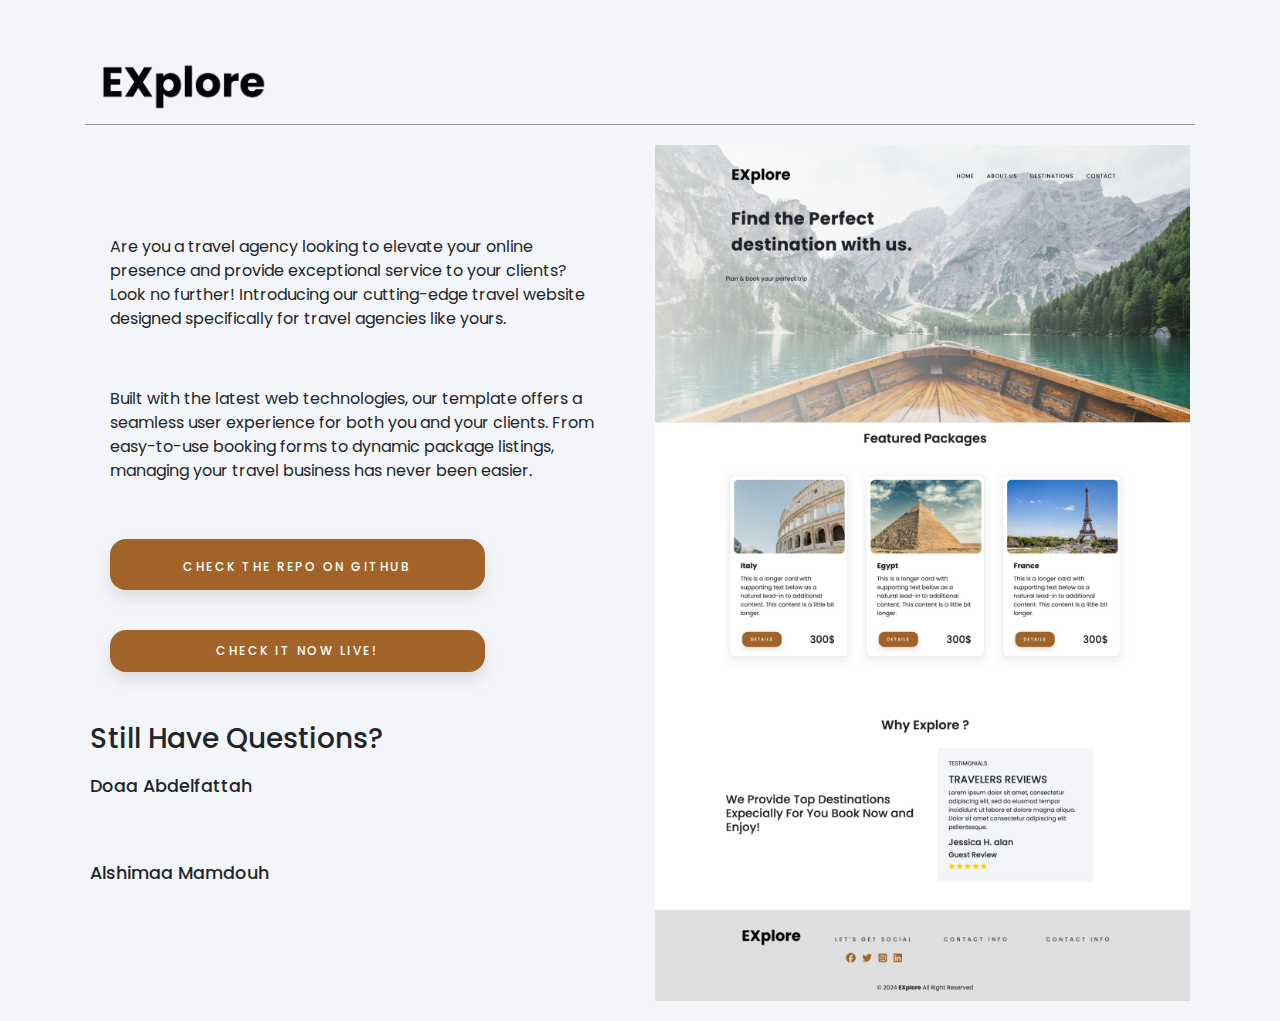
==== landing.html @ 743ad7db "“upload_repo”" ====
<!DOCTYPE html>
<html lang="en">

<head>
    <meta charset="UTF-8" />
    <meta name="viewport" content="width=device-width, initial-scale=1.0" />
    <title>Landing Page</title>
    <!-- Main CSS files -->
    <!-- Bootstrap style -->
    <link rel="stylesheet" href="bootstrap/css/bootstrap.css" />
    <!-- <link rel="stylesheet" href="css/style.css" /> -->
    <link rel="stylesheet" href="css/landing.css" />
    <!-- Render All elements normally -->
    <!-- <link rel="stylesheet" href="css/normalize.css" /> -->
    <!-- Font Awesome icons-->
    <link rel="stylesheet" href="../static/css/all.min.css" />
    <!-- Google Font (Poppins) -->
    <link rel="preconnect" href="https://fonts.googleapis.com" />
    <link rel="preconnect" href="https://fonts.gstatic.com" crossorigin />
    <link
        href="https://fonts.googleapis.com/css2?family=Open+Sans:ital,wght@0,300;0,400;0,500;0,600;0,700;0,800;1,300;1,400;1,500;1,600;1,700;1,800&family=Poppins:ital,wght@0,100;0,200;0,300;0,400;0,500;0,600;0,700;0,800;0,900;1,100;1,200;1,300;1,400;1,500;1,600;1,700;1,800;1,900&display=swap"
        rel="stylesheet" />
</head>

<body>

    <!-- Hero Section -->
    <div class='home'>
        <div class="container">
            <!-- Navigation Bar (Fixed on all pages) -->
            <nav class="navbar navbar-expand-lg">
                <a class="navbar-brand" href="#">
                    <img src="images/logo.png" height="50px" alt="logo" loading="lazy" /></a>
            </nav>
        </div>
        <!-- Hero Section -->
        <div class="container hero">
            <div class="row ">
                <div class="col-6 text">
                    <p>Are you a travel agency looking to elevate your online presence and provide exceptional service
                        to your clients? <br> Look no further! Introducing our cutting-edge travel website designed
                        specifically for travel agencies like yours.</p>

                    <p>
                        Built with the latest web technologies, our template offers a seamless user experience for both
                        you and your clients. From easy-to-use booking forms to dynamic package listings, managing your
                        travel business has never been easier.
                    </p>
                    <div class="buttons">
                        <a href="https://github.com/doaaabdelfattah/explore_project" class="submit-btn-a"> <button
                                class="submit-btn">
                                Check the repo on GitHub
                                <i class="fa-brands fa-github"></i>
                            </button></a>
                        <a href="https://github.com/doaaabdelfattah/explore_project" class="submit-btn-a"> <button
                                class="submit-btn">
                                Check it now Live!
                            </button></a>
                    </div>


                    <div class="question-section">

                        <h3>Still Have Questions?</h3>
                        <div class="owner">
                            <div class="customer-care">
                                <ul class="list-unstyled">
                                    <li class="media">
                                        <div class="media-body">
                                            <h5 class="mt-0 mb-1">Doaa Abdelfattah</h5>
                                            <div class="links">
                                                <a href="https://github.com/doaaabdelfattah"> <i
                                                        class="fa-brands fa-github"></i> </a>
                                                <a href="https://www.linkedin.com/in/doaa-abd-elfattah-41596a11a/"> <i
                                                        class="fa-brands fa-linkedin"></i> </a>
                                            </div>
                                        </div>
                                    </li>
                                    <li class="media">
                                        <div class="media-body">
                                            <h5 class="mt-0 mb-1">Alshimaa Mamdouh</h5>
                                            <div class="links">
                                                <a href="https://github.com/alshimaamamdouh"> <i
                                                        class="fa-brands fa-github"></i> </a>
                                                <a href="https://www.linkedin.com/in/alshimaa-abdelaziz-04963b142/"> <i
                                                        class="fa-brands fa-linkedin"></i> </a>
                                            </div>

                                        </div>
                                    </li>

                                </ul>
                            </div>
                        </div>
                    </div>

                </div>
                <div class="col-6">
                    <img src="images/Screenshot_8-5-2024_103014_127.0.0.1.jpeg">
                </div>
            </div>


            <!-- Option 1: jQuery and Bootstrap Bundle (includes Popper) -->
            <script src="https://code.jquery.com/jquery-3.5.1.slim.min.js"
                integrity="sha384-DfXdz2htPH0lsSSs5nCTpuj/zy4C+OGpamoFVy38MVBnE+IbbVYUew+OrCXaRkfj"
                crossorigin="anonymous"></script>
            <script src="https://cdn.jsdelivr.net/npm/bootstrap@4.5.3/dist/js/bootstrap.bundle.min.js"
                integrity="sha384-ho+j7jyWK8fNQe+A12Hb8AhRq26LrZ/JpcUGGOn+Y7RsweNrtN/tE3MoK7ZeZDyx"
                crossorigin="anonymous"></script>
</body>

</html>
---- css/landing.css ----
/* Variables */
:root {
  --main-color: #a26329;
  --LightGrayColor: #dedede;
  --DarkGrayColor: #999;
  --assetcolor: #2971a2;
  --lightbg: #f4f5f8;
}

/* Start Global Rules */
* {
  -webkit-box-sizing: border-box;
  -moz-box-sizing: border-box;
  box-sizing: border-box;
}
html {
  scroll-behavior: smooth;
}
body {
  font-family: "Poppins", sans-serif;
}
.home {
  width: 100%;
  background-color: #f4f5f8;
}
.container {
  position: relative;
  z-index: 999;
}

.section-title {
  font-size: 45px;
  font-weight: 600;
  text-align: center;
  margin-top: 70px;
}

/* Navigation Bar (Fixed on all pages) */
.navbar {
  padding-top: 3.5rem;
  /* background-color: #a26329; */
  border-bottom: var(--DarkGrayColor) solid 1px;
}
.nav-link {
  color: black;
  font-size: 15px;
  margin-left: 20px;
  text-transform: uppercase;
  letter-spacing: 1.5px;
}

.nav-link:hover {
  color: var(--main-color);
}

/* Content of Page */

.container.hero {
  padding: 20px;
}

.hero img {
  width: 100%;
}
.hero .text {
  margin-top: 70px;
}

.hero .text p {
  padding: 20px;
}

.submit-btn {
  width: 70%;
  margin: 20px;
  padding: 12px 4px;
  font-size: 12px;
  text-transform: uppercase;
  letter-spacing: 2.5px;
  font-weight: 500;
  color: #fff;
  background-color: var(--main-color);
  border: none;
  border-radius: 16px;
  box-shadow: 0px 8px 15px rgba(0, 0, 0, 0.1);
  transition: all 0.3s ease 0s;
  cursor: pointer;
  outline: none;
  /* margin-top: 10px; */
}

.submit-btn:hover {
  background-color: #fff;
  box-shadow: 0px 15px 20px rgba(144, 148, 147, 0.4);
  color: #000;
  transform: translateY(-7px);
}

.submit-btn i {
  font-size: 1.5em;
}

.question-section {
  margin-top: 30px;
}
.question-section .owner {
  margin-top: 20px;
}
.question-section .owner h5 {
  font-size: 1.1em;
}

.question-section .links {
  margin: 10px;
  padding: 5px;
}

.question-section .links i {
  color: var(--main-color);
  font-size: 1.5em;
  margin-left: 10px;
  transition: all 0.3s ease 0s;
}

.question-section .links i:hover {
  transform: translateY(-7px);
}

.submit-btn-a {
  display: block;
  text-decoration: none;
}
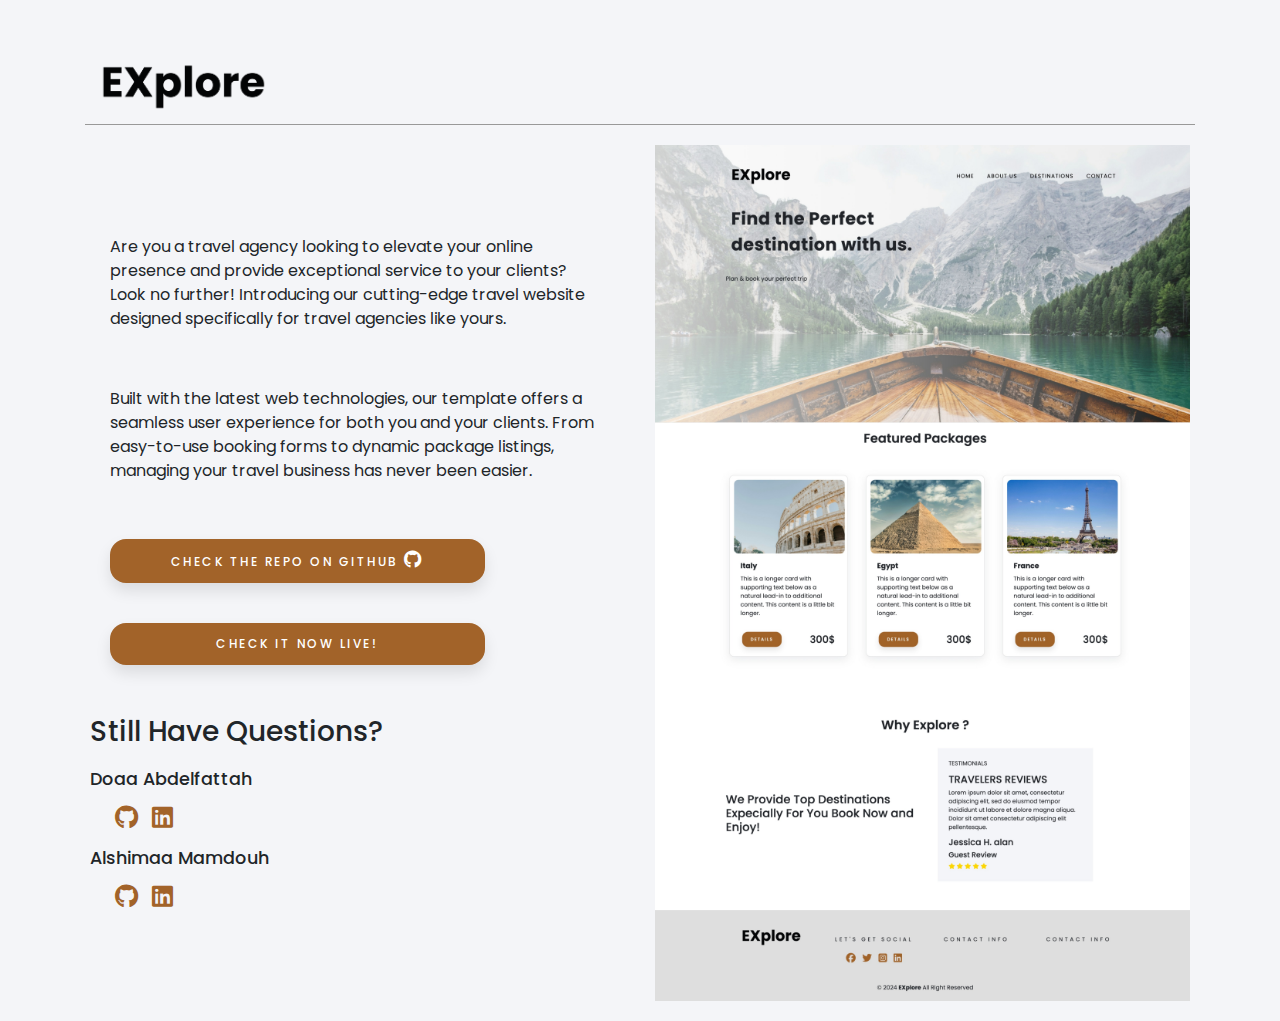
==== commit 5fc52578: "“adjust_icons”" ====
--- a/landing.html
+++ b/landing.html
@@ -13,7 +13,7 @@
     <!-- Render All elements normally -->
     <!-- <link rel="stylesheet" href="css/normalize.css" /> -->
     <!-- Font Awesome icons-->
-    <link rel="stylesheet" href="../static/css/all.min.css" />
+    <link rel="stylesheet" href="css/all.min.css" />
     <!-- Google Font (Poppins) -->
     <link rel="preconnect" href="https://fonts.googleapis.com" />
     <link rel="preconnect" href="https://fonts.gstatic.com" crossorigin />
--- a/css/all.min.css
+++ b/css/all.min.css
@@ -0,0 +1,9 @@
+/*!
+ * Font Awesome Free 6.5.2 by @fontawesome - https://fontawesome.com
+ * License - https://fontawesome.com/license/free (Icons: CC BY 4.0, Fonts: SIL OFL 1.1, Code: MIT License)
+ * Copyright 2024 Fonticons, Inc.
+ */
+.fa{font-family:var(--fa-style-family,"Font Awesome 6 Free");font-weight:var(--fa-style,900)}.fa,.fa-brands,.fa-classic,.fa-regular,.fa-sharp,.fa-solid,.fab,.far,.fas{-moz-osx-font-smoothing:grayscale;-webkit-font-smoothing:antialiased;display:var(--fa-display,inline-block);font-style:normal;font-variant:normal;line-height:1;text-rendering:auto}.fa-classic,.fa-regular,.fa-solid,.far,.fas{font-family:"Font Awesome 6 Free"}.fa-brands,.fab{font-family:"Font Awesome 6 Brands"}.fa-1x{font-size:1em}.fa-2x{font-size:2em}.fa-3x{font-size:3em}.fa-4x{font-size:4em}.fa-5x{font-size:5em}.fa-6x{font-size:6em}.fa-7x{font-size:7em}.fa-8x{font-size:8em}.fa-9x{font-size:9em}.fa-10x{font-size:10em}.fa-2xs{font-size:.625em;line-height:.1em;vertical-align:.225em}.fa-xs{font-size:.75em;line-height:.08333em;vertical-align:.125em}.fa-sm{font-size:.875em;line-height:.07143em;vertical-align:.05357em}.fa-lg{font-size:1.25em;line-height:.05em;vertical-align:-.075em}.fa-xl{font-size:1.5em;line-height:.04167em;vertical-align:-.125em}.fa-2xl{font-size:2em;line-height:.03125em;vertical-align:-.1875em}.fa-fw{text-align:center;width:1.25em}.fa-ul{list-style-type:none;margin-left:var(--fa-li-margin,2.5em);padding-left:0}.fa-ul>li{position:relative}.fa-li{left:calc(var(--fa-li-width, 2em)*-1);position:absolute;text-align:center;width:var(--fa-li-width,2em);line-height:inherit}.fa-border{border-radius:var(--fa-border-radius,.1em);border:var(--fa-border-width,.08em) var(--fa-border-style,solid) var(--fa-border-color,#eee);padding:var(--fa-border-padding,.2em .25em .15em)}.fa-pull-left{float:left;margin-right:var(--fa-pull-margin,.3em)}.fa-pull-right{float:right;margin-left:var(--fa-pull-margin,.3em)}.fa-beat{-webkit-animation-name:fa-beat;animation-name:fa-beat;-webkit-animation-delay:var(--fa-animation-delay,0s);animation-delay:var(--fa-animation-delay,0s);-webkit-animation-direction:var(--fa-animation-direction,normal);animation-direction:var(--fa-animation-direction,normal);-webkit-animation-duration:var(--fa-animation-duration,1s);animation-duration:var(--fa-animation-duration,1s);-webkit-animation-iteration-count:var(--fa-animation-iteration-count,infinite);animation-iteration-count:var(--fa-animation-iteration-count,infinite);-webkit-animation-timing-function:var(--fa-animation-timing,ease-in-out);animation-timing-function:var(--fa-animation-timing,ease-in-out)}.fa-bounce{-webkit-animation-name:fa-bounce;animation-name:fa-bounce;-webkit-animation-delay:var(--fa-animation-delay,0s);animation-delay:var(--fa-animation-delay,0s);-webkit-animation-direction:var(--fa-animation-direction,normal);animation-direction:var(--fa-animation-direction,normal);-webkit-animation-duration:var(--fa-animation-duration,1s);animation-duration:var(--fa-animation-duration,1s);-webkit-animation-iteration-count:var(--fa-animation-iteration-count,infinite);animation-iteration-count:var(--fa-animation-iteration-count,infinite);-webkit-animation-timing-function:var(--fa-animation-timing,cubic-bezier(.28,.84,.42,1));animation-timing-function:var(--fa-animation-timing,cubic-bezier(.28,.84,.42,1))}.fa-fade{-webkit-animation-name:fa-fade;animation-name:fa-fade;-webkit-animation-iteration-count:var(--fa-animation-iteration-count,infinite);animation-iteration-count:var(--fa-animation-iteration-count,infinite);-webkit-animation-timing-function:var(--fa-animation-timing,cubic-bezier(.4,0,.6,1));animation-timing-function:var(--fa-animation-timing,cubic-bezier(.4,0,.6,1))}.fa-beat-fade,.fa-fade{-webkit-animation-delay:var(--fa-animation-delay,0s);animation-delay:var(--fa-animation-delay,0s);-webkit-animation-direction:var(--fa-animation-direction,normal);animation-direction:var(--fa-animation-direction,normal);-webkit-animation-duration:var(--fa-animation-duration,1s);animation-duration:var(--fa-animation-duration,1s)}.fa-beat-fade{-webkit-animation-name:fa-beat-fade;animation-name:fa-beat-fade;-webkit-animation-iteration-count:var(--fa-animation-iteration-count,infinite);animation-iteration-count:var(--fa-animation-iteration-count,infinite);-webkit-animation-timing-function:var(--fa-animation-timing,cubic-bezier(.4,0,.6,1));animation-timing-function:var(--fa-animation-timing,cubic-bezier(.4,0,.6,1))}.fa-flip{-webkit-animation-name:fa-flip;animation-name:fa-flip;-webkit-animation-delay:var(--fa-animation-delay,0s);animation-delay:var(--fa-animation-delay,0s);-webkit-animation-direction:var(--fa-animation-direction,normal);animation-direction:var(--fa-animation-direction,normal);-webkit-animation-duration:var(--fa-animation-duration,1s);animation-duration:var(--fa-animation-duration,1s);-webkit-animation-iteration-count:var(--fa-animation-iteration-count,infinite);animation-iteration-count:var(--fa-animation-iteration-count,infinite);-webkit-animation-timing-function:var(--fa-animation-timing,ease-in-out);animation-timing-function:var(--fa-animation-timing,ease-in-out)}.fa-shake{-webkit-animation-name:fa-shake;animation-name:fa-shake;-webkit-animation-duration:var(--fa-animation-duration,1s);animation-duration:var(--fa-animation-duration,1s);-webkit-animation-iteration-count:var(--fa-animation-iteration-count,infinite);animation-iteration-count:var(--fa-animation-iteration-count,infinite);-webkit-animation-timing-function:var(--fa-animation-timing,linear);animation-timing-function:var(--fa-animation-timing,linear)}.fa-shake,.fa-spin{-webkit-animation-delay:var(--fa-animation-delay,0s);animation-delay:var(--fa-animation-delay,0s);-webkit-animation-direction:var(--fa-animation-direction,normal);animation-direction:var(--fa-animation-direction,normal)}.fa-spin{-webkit-animation-name:fa-spin;animation-name:fa-spin;-webkit-animation-duration:var(--fa-animation-duration,2s);animation-duration:var(--fa-animation-duration,2s);-webkit-animation-iteration-count:var(--fa-animation-iteration-count,infinite);animation-iteration-count:var(--fa-animation-iteration-count,infinite);-webkit-animation-timing-function:var(--fa-animation-timing,linear);animation-timing-function:var(--fa-animation-timing,linear)}.fa-spin-reverse{--fa-animation-direction:reverse}.fa-pulse,.fa-spin-pulse{-webkit-animation-name:fa-spin;animation-name:fa-spin;-webkit-animation-direction:var(--fa-animation-direction,normal);animation-direction:var(--fa-animation-direction,normal);-webkit-animation-duration:var(--fa-animation-duration,1s);animation-duration:var(--fa-animation-duration,1s);-webkit-animation-iteration-count:var(--fa-animation-iteration-count,infinite);animation-iteration-count:var(--fa-animation-iteration-count,infinite);-webkit-animation-timing-function:var(--fa-animation-timing,steps(8));animation-timing-function:var(--fa-animation-timing,steps(8))}@media (prefers-reduced-motion:reduce){.fa-beat,.fa-beat-fade,.fa-bounce,.fa-fade,.fa-flip,.fa-pulse,.fa-shake,.fa-spin,.fa-spin-pulse{-webkit-animation-delay:-1ms;animation-delay:-1ms;-webkit-animation-duration:1ms;animation-duration:1ms;-webkit-animation-iteration-count:1;animation-iteration-count:1;-webkit-transition-delay:0s;transition-delay:0s;-webkit-transition-duration:0s;transition-duration:0s}}@-webkit-keyframes fa-beat{0%,90%{-webkit-transform:scale(1);transform:scale(1)}45%{-webkit-transform:scale(var(--fa-beat-scale,1.25));transform:scale(var(--fa-beat-scale,1.25))}}@keyframes fa-beat{0%,90%{-webkit-transform:scale(1);transform:scale(1)}45%{-webkit-transform:scale(var(--fa-beat-scale,1.25));transform:scale(var(--fa-beat-scale,1.25))}}@-webkit-keyframes fa-bounce{0%{-webkit-transform:scale(1) translateY(0);transform:scale(1) translateY(0)}10%{-webkit-transform:scale(var(--fa-bounce-start-scale-x,1.1),var(--fa-bounce-start-scale-y,.9)) translateY(0);transform:scale(var(--fa-bounce-start-scale-x,1.1),var(--fa-bounce-start-scale-y,.9)) translateY(0)}30%{-webkit-transform:scale(var(--fa-bounce-jump-scale-x,.9),var(--fa-bounce-jump-scale-y,1.1)) translateY(var(--fa-bounce-height,-.5em));transform:scale(var(--fa-bounce-jump-scale-x,.9),var(--fa-bounce-jump-scale-y,1.1)) translateY(var(--fa-bounce-height,-.5em))}50%{-webkit-transform:scale(var(--fa-bounce-land-scale-x,1.05),var(--fa-bounce-land-scale-y,.95)) translateY(0);transform:scale(var(--fa-bounce-land-scale-x,1.05),var(--fa-bounce-land-scale-y,.95)) translateY(0)}57%{-webkit-transform:scale(1) translateY(var(--fa-bounce-rebound,-.125em));transform:scale(1) translateY(var(--fa-bounce-rebound,-.125em))}64%{-webkit-transform:scale(1) translateY(0);transform:scale(1) translateY(0)}to{-webkit-transform:scale(1) translateY(0);transform:scale(1) translateY(0)}}@keyframes fa-bounce{0%{-webkit-transform:scale(1) translateY(0);transform:scale(1) translateY(0)}10%{-webkit-transform:scale(var(--fa-bounce-start-scale-x,1.1),var(--fa-bounce-start-scale-y,.9)) translateY(0);transform:scale(var(--fa-bounce-start-scale-x,1.1),var(--fa-bounce-start-scale-y,.9)) translateY(0)}30%{-webkit-transform:scale(var(--fa-bounce-jump-scale-x,.9),var(--fa-bounce-jump-scale-y,1.1)) translateY(var(--fa-bounce-height,-.5em));transform:scale(var(--fa-bounce-jump-scale-x,.9),var(--fa-bounce-jump-scale-y,1.1)) translateY(var(--fa-bounce-height,-.5em))}50%{-webkit-transform:scale(var(--fa-bounce-land-scale-x,1.05),var(--fa-bounce-land-scale-y,.95)) translateY(0);transform:scale(var(--fa-bounce-land-scale-x,1.05),var(--fa-bounce-land-scale-y,.95)) translateY(0)}57%{-webkit-transform:scale(1) translateY(var(--fa-bounce-rebound,-.125em));transform:scale(1) translateY(var(--fa-bounce-rebound,-.125em))}64%{-webkit-transform:scale(1) translateY(0);transform:scale(1) translateY(0)}to{-webkit-transform:scale(1) translateY(0);transform:scale(1) translateY(0)}}@-webkit-keyframes fa-fade{50%{opacity:var(--fa-fade-opacity,.4)}}@keyframes fa-fade{50%{opacity:var(--fa-fade-opacity,.4)}}@-webkit-keyframes fa-beat-fade{0%,to{opacity:var(--fa-beat-fade-opacity,.4);-webkit-transform:scale(1);transform:scale(1)}50%{opacity:1;-webkit-transform:scale(var(--fa-beat-fade-scale,1.125));transform:scale(var(--fa-beat-fade-scale,1.125))}}@keyframes fa-beat-fade{0%,to{opacity:var(--fa-beat-fade-opacity,.4);-webkit-transform:scale(1);transform:scale(1)}50%{opacity:1;-webkit-transform:scale(var(--fa-beat-fade-scale,1.125));transform:scale(var(--fa-beat-fade-scale,1.125))}}@-webkit-keyframes fa-flip{50%{-webkit-transform:rotate3d(var(--fa-flip-x,0),var(--fa-flip-y,1),var(--fa-flip-z,0),var(--fa-flip-angle,-180deg));transform:rotate3d(var(--fa-flip-x,0),var(--fa-flip-y,1),var(--fa-flip-z,0),var(--fa-flip-angle,-180deg))}}@keyframes fa-flip{50%{-webkit-transform:rotate3d(var(--fa-flip-x,0),var(--fa-flip-y,1),var(--fa-flip-z,0),var(--fa-flip-angle,-180deg));transform:rotate3d(var(--fa-flip-x,0),var(--fa-flip-y,1),var(--fa-flip-z,0),var(--fa-flip-angle,-180deg))}}@-webkit-keyframes fa-shake{0%{-webkit-transform:rotate(-15deg);transform:rotate(-15deg)}4%{-webkit-transform:rotate(15deg);transform:rotate(15deg)}8%,24%{-webkit-transform:rotate(-18deg);transform:rotate(-18deg)}12%,28%{-webkit-transform:rotate(18deg);transform:rotate(18deg)}16%{-webkit-transform:rotate(-22deg);transform:rotate(-22deg)}20%{-webkit-transform:rotate(22deg);transform:rotate(22deg)}32%{-webkit-transform:rotate(-12deg);transform:rotate(-12deg)}36%{-webkit-transform:rotate(12deg);transform:rotate(12deg)}40%,to{-webkit-transform:rotate(0deg);transform:rotate(0deg)}}@keyframes fa-shake{0%{-webkit-transform:rotate(-15deg);transform:rotate(-15deg)}4%{-webkit-transform:rotate(15deg);transform:rotate(15deg)}8%,24%{-webkit-transform:rotate(-18deg);transform:rotate(-18deg)}12%,28%{-webkit-transform:rotate(18deg);transform:rotate(18deg)}16%{-webkit-transform:rotate(-22deg);transform:rotate(-22deg)}20%{-webkit-transform:rotate(22deg);transform:rotate(22deg)}32%{-webkit-transform:rotate(-12deg);transform:rotate(-12deg)}36%{-webkit-transform:rotate(12deg);transform:rotate(12deg)}40%,to{-webkit-transform:rotate(0deg);transform:rotate(0deg)}}@-webkit-keyframes fa-spin{0%{-webkit-transform:rotate(0deg);transform:rotate(0deg)}to{-webkit-transform:rotate(1turn);transform:rotate(1turn)}}@keyframes fa-spin{0%{-webkit-transform:rotate(0deg);transform:rotate(0deg)}to{-webkit-transform:rotate(1turn);transform:rotate(1turn)}}.fa-rotate-90{-webkit-transform:rotate(90deg);transform:rotate(90deg)}.fa-rotate-180{-webkit-transform:rotate(180deg);transform:rotate(180deg)}.fa-rotate-270{-webkit-transform:rotate(270deg);transform:rotate(270deg)}.fa-flip-horizontal{-webkit-transform:scaleX(-1);transform:scaleX(-1)}.fa-flip-vertical{-webkit-transform:scaleY(-1);transform:scaleY(-1)}.fa-flip-both,.fa-flip-horizontal.fa-flip-vertical{-webkit-transform:scale(-1);transform:scale(-1)}.fa-rotate-by{-webkit-transform:rotate(var(--fa-rotate-angle,0));transform:rotate(var(--fa-rotate-angle,0))}.fa-stack{display:inline-block;height:2em;line-height:2em;position:relative;vertical-align:middle;width:2.5em}.fa-stack-1x,.fa-stack-2x{left:0;position:absolute;text-align:center;width:100%;z-index:var(--fa-stack-z-index,auto)}.fa-stack-1x{line-height:inherit}.fa-stack-2x{font-size:2em}.fa-inverse{color:var(--fa-inverse,#fff)}
+
+.fa-0:before{content:"\30"}.fa-1:before{content:"\31"}.fa-2:before{content:"\32"}.fa-3:before{content:"\33"}.fa-4:before{content:"\34"}.fa-5:before{content:"\35"}.fa-6:before{content:"\36"}.fa-7:before{content:"\37"}.fa-8:before{content:"\38"}.fa-9:before{content:"\39"}.fa-fill-drip:before{content:"\f576"}.fa-arrows-to-circle:before{content:"\e4bd"}.fa-chevron-circle-right:before,.fa-circle-chevron-right:before{content:"\f138"}.fa-at:before{content:"\40"}.fa-trash-alt:before,.fa-trash-can:before{content:"\f2ed"}.fa-text-height:before{content:"\f034"}.fa-user-times:before,.fa-user-xmark:before{content:"\f235"}.fa-stethoscope:before{content:"\f0f1"}.fa-comment-alt:before,.fa-message:before{content:"\f27a"}.fa-info:before{content:"\f129"}.fa-compress-alt:before,.fa-down-left-and-up-right-to-center:before{content:"\f422"}.fa-explosion:before{content:"\e4e9"}.fa-file-alt:before,.fa-file-lines:before,.fa-file-text:before{content:"\f15c"}.fa-wave-square:before{content:"\f83e"}.fa-ring:before{content:"\f70b"}.fa-building-un:before{content:"\e4d9"}.fa-dice-three:before{content:"\f527"}.fa-calendar-alt:before,.fa-calendar-days:before{content:"\f073"}.fa-anchor-circle-check:before{content:"\e4aa"}.fa-building-circle-arrow-right:before{content:"\e4d1"}.fa-volleyball-ball:before,.fa-volleyball:before{content:"\f45f"}.fa-arrows-up-to-line:before{content:"\e4c2"}.fa-sort-desc:before,.fa-sort-down:before{content:"\f0dd"}.fa-circle-minus:before,.fa-minus-circle:before{content:"\f056"}.fa-door-open:before{content:"\f52b"}.fa-right-from-bracket:before,.fa-sign-out-alt:before{content:"\f2f5"}.fa-atom:before{content:"\f5d2"}.fa-soap:before{content:"\e06e"}.fa-heart-music-camera-bolt:before,.fa-icons:before{content:"\f86d"}.fa-microphone-alt-slash:before,.fa-microphone-lines-slash:before{content:"\f539"}.fa-bridge-circle-check:before{content:"\e4c9"}.fa-pump-medical:before{content:"\e06a"}.fa-fingerprint:before{content:"\f577"}.fa-hand-point-right:before{content:"\f0a4"}.fa-magnifying-glass-location:before,.fa-search-location:before{content:"\f689"}.fa-forward-step:before,.fa-step-forward:before{content:"\f051"}.fa-face-smile-beam:before,.fa-smile-beam:before{content:"\f5b8"}.fa-flag-checkered:before{content:"\f11e"}.fa-football-ball:before,.fa-football:before{content:"\f44e"}.fa-school-circle-exclamation:before{content:"\e56c"}.fa-crop:before{content:"\f125"}.fa-angle-double-down:before,.fa-angles-down:before{content:"\f103"}.fa-users-rectangle:before{content:"\e594"}.fa-people-roof:before{content:"\e537"}.fa-people-line:before{content:"\e534"}.fa-beer-mug-empty:before,.fa-beer:before{content:"\f0fc"}.fa-diagram-predecessor:before{content:"\e477"}.fa-arrow-up-long:before,.fa-long-arrow-up:before{content:"\f176"}.fa-burn:before,.fa-fire-flame-simple:before{content:"\f46a"}.fa-male:before,.fa-person:before{content:"\f183"}.fa-laptop:before{content:"\f109"}.fa-file-csv:before{content:"\f6dd"}.fa-menorah:before{content:"\f676"}.fa-truck-plane:before{content:"\e58f"}.fa-record-vinyl:before{content:"\f8d9"}.fa-face-grin-stars:before,.fa-grin-stars:before{content:"\f587"}.fa-bong:before{content:"\f55c"}.fa-pastafarianism:before,.fa-spaghetti-monster-flying:before{content:"\f67b"}.fa-arrow-down-up-across-line:before{content:"\e4af"}.fa-spoon:before,.fa-utensil-spoon:before{content:"\f2e5"}.fa-jar-wheat:before{content:"\e517"}.fa-envelopes-bulk:before,.fa-mail-bulk:before{content:"\f674"}.fa-file-circle-exclamation:before{content:"\e4eb"}.fa-circle-h:before,.fa-hospital-symbol:before{content:"\f47e"}.fa-pager:before{content:"\f815"}.fa-address-book:before,.fa-contact-book:before{content:"\f2b9"}.fa-strikethrough:before{content:"\f0cc"}.fa-k:before{content:"\4b"}.fa-landmark-flag:before{content:"\e51c"}.fa-pencil-alt:before,.fa-pencil:before{content:"\f303"}.fa-backward:before{content:"\f04a"}.fa-caret-right:before{content:"\f0da"}.fa-comments:before{content:"\f086"}.fa-file-clipboard:before,.fa-paste:before{content:"\f0ea"}.fa-code-pull-request:before{content:"\e13c"}.fa-clipboard-list:before{content:"\f46d"}.fa-truck-loading:before,.fa-truck-ramp-box:before{content:"\f4de"}.fa-user-check:before{content:"\f4fc"}.fa-vial-virus:before{content:"\e597"}.fa-sheet-plastic:before{content:"\e571"}.fa-blog:before{content:"\f781"}.fa-user-ninja:before{content:"\f504"}.fa-person-arrow-up-from-line:before{content:"\e539"}.fa-scroll-torah:before,.fa-torah:before{content:"\f6a0"}.fa-broom-ball:before,.fa-quidditch-broom-ball:before,.fa-quidditch:before{content:"\f458"}.fa-toggle-off:before{content:"\f204"}.fa-archive:before,.fa-box-archive:before{content:"\f187"}.fa-person-drowning:before{content:"\e545"}.fa-arrow-down-9-1:before,.fa-sort-numeric-desc:before,.fa-sort-numeric-down-alt:before{content:"\f886"}.fa-face-grin-tongue-squint:before,.fa-grin-tongue-squint:before{content:"\f58a"}.fa-spray-can:before{content:"\f5bd"}.fa-truck-monster:before{content:"\f63b"}.fa-w:before{content:"\57"}.fa-earth-africa:before,.fa-globe-africa:before{content:"\f57c"}.fa-rainbow:before{content:"\f75b"}.fa-circle-notch:before{content:"\f1ce"}.fa-tablet-alt:before,.fa-tablet-screen-button:before{content:"\f3fa"}.fa-paw:before{content:"\f1b0"}.fa-cloud:before{content:"\f0c2"}.fa-trowel-bricks:before{content:"\e58a"}.fa-face-flushed:before,.fa-flushed:before{content:"\f579"}.fa-hospital-user:before{content:"\f80d"}.fa-tent-arrow-left-right:before{content:"\e57f"}.fa-gavel:before,.fa-legal:before{content:"\f0e3"}.fa-binoculars:before{content:"\f1e5"}.fa-microphone-slash:before{content:"\f131"}.fa-box-tissue:before{content:"\e05b"}.fa-motorcycle:before{content:"\f21c"}.fa-bell-concierge:before,.fa-concierge-bell:before{content:"\f562"}.fa-pen-ruler:before,.fa-pencil-ruler:before{content:"\f5ae"}.fa-people-arrows-left-right:before,.fa-people-arrows:before{content:"\e068"}.fa-mars-and-venus-burst:before{content:"\e523"}.fa-caret-square-right:before,.fa-square-caret-right:before{content:"\f152"}.fa-cut:before,.fa-scissors:before{content:"\f0c4"}.fa-sun-plant-wilt:before{content:"\e57a"}.fa-toilets-portable:before{content:"\e584"}.fa-hockey-puck:before{content:"\f453"}.fa-table:before{content:"\f0ce"}.fa-magnifying-glass-arrow-right:before{content:"\e521"}.fa-digital-tachograph:before,.fa-tachograph-digital:before{content:"\f566"}.fa-users-slash:before{content:"\e073"}.fa-clover:before{content:"\e139"}.fa-mail-reply:before,.fa-reply:before{content:"\f3e5"}.fa-star-and-crescent:before{content:"\f699"}.fa-house-fire:before{content:"\e50c"}.fa-minus-square:before,.fa-square-minus:before{content:"\f146"}.fa-helicopter:before{content:"\f533"}.fa-compass:before{content:"\f14e"}.fa-caret-square-down:before,.fa-square-caret-down:before{content:"\f150"}.fa-file-circle-question:before{content:"\e4ef"}.fa-laptop-code:before{content:"\f5fc"}.fa-swatchbook:before{content:"\f5c3"}.fa-prescription-bottle:before{content:"\f485"}.fa-bars:before,.fa-navicon:before{content:"\f0c9"}.fa-people-group:before{content:"\e533"}.fa-hourglass-3:before,.fa-hourglass-end:before{content:"\f253"}.fa-heart-broken:before,.fa-heart-crack:before{content:"\f7a9"}.fa-external-link-square-alt:before,.fa-square-up-right:before{content:"\f360"}.fa-face-kiss-beam:before,.fa-kiss-beam:before{content:"\f597"}.fa-film:before{content:"\f008"}.fa-ruler-horizontal:before{content:"\f547"}.fa-people-robbery:before{content:"\e536"}.fa-lightbulb:before{content:"\f0eb"}.fa-caret-left:before{content:"\f0d9"}.fa-circle-exclamation:before,.fa-exclamation-circle:before{content:"\f06a"}.fa-school-circle-xmark:before{content:"\e56d"}.fa-arrow-right-from-bracket:before,.fa-sign-out:before{content:"\f08b"}.fa-chevron-circle-down:before,.fa-circle-chevron-down:before{content:"\f13a"}.fa-unlock-alt:before,.fa-unlock-keyhole:before{content:"\f13e"}.fa-cloud-showers-heavy:before{content:"\f740"}.fa-headphones-alt:before,.fa-headphones-simple:before{content:"\f58f"}.fa-sitemap:before{content:"\f0e8"}.fa-circle-dollar-to-slot:before,.fa-donate:before{content:"\f4b9"}.fa-memory:before{content:"\f538"}.fa-road-spikes:before{content:"\e568"}.fa-fire-burner:before{content:"\e4f1"}.fa-flag:before{content:"\f024"}.fa-hanukiah:before{content:"\f6e6"}.fa-feather:before{content:"\f52d"}.fa-volume-down:before,.fa-volume-low:before{content:"\f027"}.fa-comment-slash:before{content:"\f4b3"}.fa-cloud-sun-rain:before{content:"\f743"}.fa-compress:before{content:"\f066"}.fa-wheat-alt:before,.fa-wheat-awn:before{content:"\e2cd"}.fa-ankh:before{content:"\f644"}.fa-hands-holding-child:before{content:"\e4fa"}.fa-asterisk:before{content:"\2a"}.fa-check-square:before,.fa-square-check:before{content:"\f14a"}.fa-peseta-sign:before{content:"\e221"}.fa-header:before,.fa-heading:before{content:"\f1dc"}.fa-ghost:before{content:"\f6e2"}.fa-list-squares:before,.fa-list:before{content:"\f03a"}.fa-phone-square-alt:before,.fa-square-phone-flip:before{content:"\f87b"}.fa-cart-plus:before{content:"\f217"}.fa-gamepad:before{content:"\f11b"}.fa-circle-dot:before,.fa-dot-circle:before{content:"\f192"}.fa-dizzy:before,.fa-face-dizzy:before{content:"\f567"}.fa-egg:before{content:"\f7fb"}.fa-house-medical-circle-xmark:before{content:"\e513"}.fa-campground:before{content:"\f6bb"}.fa-folder-plus:before{content:"\f65e"}.fa-futbol-ball:before,.fa-futbol:before,.fa-soccer-ball:before{content:"\f1e3"}.fa-paint-brush:before,.fa-paintbrush:before{content:"\f1fc"}.fa-lock:before{content:"\f023"}.fa-gas-pump:before{content:"\f52f"}.fa-hot-tub-person:before,.fa-hot-tub:before{content:"\f593"}.fa-map-location:before,.fa-map-marked:before{content:"\f59f"}.fa-house-flood-water:before{content:"\e50e"}.fa-tree:before{content:"\f1bb"}.fa-bridge-lock:before{content:"\e4cc"}.fa-sack-dollar:before{content:"\f81d"}.fa-edit:before,.fa-pen-to-square:before{content:"\f044"}.fa-car-side:before{content:"\f5e4"}.fa-share-alt:before,.fa-share-nodes:before{content:"\f1e0"}.fa-heart-circle-minus:before{content:"\e4ff"}.fa-hourglass-2:before,.fa-hourglass-half:before{content:"\f252"}.fa-microscope:before{content:"\f610"}.fa-sink:before{content:"\e06d"}.fa-bag-shopping:before,.fa-shopping-bag:before{content:"\f290"}.fa-arrow-down-z-a:before,.fa-sort-alpha-desc:before,.fa-sort-alpha-down-alt:before{content:"\f881"}.fa-mitten:before{content:"\f7b5"}.fa-person-rays:before{content:"\e54d"}.fa-users:before{content:"\f0c0"}.fa-eye-slash:before{content:"\f070"}.fa-flask-vial:before{content:"\e4f3"}.fa-hand-paper:before,.fa-hand:before{content:"\f256"}.fa-om:before{content:"\f679"}.fa-worm:before{content:"\e599"}.fa-house-circle-xmark:before{content:"\e50b"}.fa-plug:before{content:"\f1e6"}.fa-chevron-up:before{content:"\f077"}.fa-hand-spock:before{content:"\f259"}.fa-stopwatch:before{content:"\f2f2"}.fa-face-kiss:before,.fa-kiss:before{content:"\f596"}.fa-bridge-circle-xmark:before{content:"\e4cb"}.fa-face-grin-tongue:before,.fa-grin-tongue:before{content:"\f589"}.fa-chess-bishop:before{content:"\f43a"}.fa-face-grin-wink:before,.fa-grin-wink:before{content:"\f58c"}.fa-deaf:before,.fa-deafness:before,.fa-ear-deaf:before,.fa-hard-of-hearing:before{content:"\f2a4"}.fa-road-circle-check:before{content:"\e564"}.fa-dice-five:before{content:"\f523"}.fa-rss-square:before,.fa-square-rss:before{content:"\f143"}.fa-land-mine-on:before{content:"\e51b"}.fa-i-cursor:before{content:"\f246"}.fa-stamp:before{content:"\f5bf"}.fa-stairs:before{content:"\e289"}.fa-i:before{content:"\49"}.fa-hryvnia-sign:before,.fa-hryvnia:before{content:"\f6f2"}.fa-pills:before{content:"\f484"}.fa-face-grin-wide:before,.fa-grin-alt:before{content:"\f581"}.fa-tooth:before{content:"\f5c9"}.fa-v:before{content:"\56"}.fa-bangladeshi-taka-sign:before{content:"\e2e6"}.fa-bicycle:before{content:"\f206"}.fa-rod-asclepius:before,.fa-rod-snake:before,.fa-staff-aesculapius:before,.fa-staff-snake:before{content:"\e579"}.fa-head-side-cough-slash:before{content:"\e062"}.fa-ambulance:before,.fa-truck-medical:before{content:"\f0f9"}.fa-wheat-awn-circle-exclamation:before{content:"\e598"}.fa-snowman:before{content:"\f7d0"}.fa-mortar-pestle:before{content:"\f5a7"}.fa-road-barrier:before{content:"\e562"}.fa-school:before{content:"\f549"}.fa-igloo:before{content:"\f7ae"}.fa-joint:before{content:"\f595"}.fa-angle-right:before{content:"\f105"}.fa-horse:before{content:"\f6f0"}.fa-q:before{content:"\51"}.fa-g:before{content:"\47"}.fa-notes-medical:before{content:"\f481"}.fa-temperature-2:before,.fa-temperature-half:before,.fa-thermometer-2:before,.fa-thermometer-half:before{content:"\f2c9"}.fa-dong-sign:before{content:"\e169"}.fa-capsules:before{content:"\f46b"}.fa-poo-bolt:before,.fa-poo-storm:before{content:"\f75a"}.fa-face-frown-open:before,.fa-frown-open:before{content:"\f57a"}.fa-hand-point-up:before{content:"\f0a6"}.fa-money-bill:before{content:"\f0d6"}.fa-bookmark:before{content:"\f02e"}.fa-align-justify:before{content:"\f039"}.fa-umbrella-beach:before{content:"\f5ca"}.fa-helmet-un:before{content:"\e503"}.fa-bullseye:before{content:"\f140"}.fa-bacon:before{content:"\f7e5"}.fa-hand-point-down:before{content:"\f0a7"}.fa-arrow-up-from-bracket:before{content:"\e09a"}.fa-folder-blank:before,.fa-folder:before{content:"\f07b"}.fa-file-medical-alt:before,.fa-file-waveform:before{content:"\f478"}.fa-radiation:before{content:"\f7b9"}.fa-chart-simple:before{content:"\e473"}.fa-mars-stroke:before{content:"\f229"}.fa-vial:before{content:"\f492"}.fa-dashboard:before,.fa-gauge-med:before,.fa-gauge:before,.fa-tachometer-alt-average:before{content:"\f624"}.fa-magic-wand-sparkles:before,.fa-wand-magic-sparkles:before{content:"\e2ca"}.fa-e:before{content:"\45"}.fa-pen-alt:before,.fa-pen-clip:before{content:"\f305"}.fa-bridge-circle-exclamation:before{content:"\e4ca"}.fa-user:before{content:"\f007"}.fa-school-circle-check:before{content:"\e56b"}.fa-dumpster:before{content:"\f793"}.fa-shuttle-van:before,.fa-van-shuttle:before{content:"\f5b6"}.fa-building-user:before{content:"\e4da"}.fa-caret-square-left:before,.fa-square-caret-left:before{content:"\f191"}.fa-highlighter:before{content:"\f591"}.fa-key:before{content:"\f084"}.fa-bullhorn:before{content:"\f0a1"}.fa-globe:before{content:"\f0ac"}.fa-synagogue:before{content:"\f69b"}.fa-person-half-dress:before{content:"\e548"}.fa-road-bridge:before{content:"\e563"}.fa-location-arrow:before{content:"\f124"}.fa-c:before{content:"\43"}.fa-tablet-button:before{content:"\f10a"}.fa-building-lock:before{content:"\e4d6"}.fa-pizza-slice:before{content:"\f818"}.fa-money-bill-wave:before{content:"\f53a"}.fa-area-chart:before,.fa-chart-area:before{content:"\f1fe"}.fa-house-flag:before{content:"\e50d"}.fa-person-circle-minus:before{content:"\e540"}.fa-ban:before,.fa-cancel:before{content:"\f05e"}.fa-camera-rotate:before{content:"\e0d8"}.fa-air-freshener:before,.fa-spray-can-sparkles:before{content:"\f5d0"}.fa-star:before{content:"\f005"}.fa-repeat:before{content:"\f363"}.fa-cross:before{content:"\f654"}.fa-box:before{content:"\f466"}.fa-venus-mars:before{content:"\f228"}.fa-arrow-pointer:before,.fa-mouse-pointer:before{content:"\f245"}.fa-expand-arrows-alt:before,.fa-maximize:before{content:"\f31e"}.fa-charging-station:before{content:"\f5e7"}.fa-shapes:before,.fa-triangle-circle-square:before{content:"\f61f"}.fa-random:before,.fa-shuffle:before{content:"\f074"}.fa-person-running:before,.fa-running:before{content:"\f70c"}.fa-mobile-retro:before{content:"\e527"}.fa-grip-lines-vertical:before{content:"\f7a5"}.fa-spider:before{content:"\f717"}.fa-hands-bound:before{content:"\e4f9"}.fa-file-invoice-dollar:before{content:"\f571"}.fa-plane-circle-exclamation:before{content:"\e556"}.fa-x-ray:before{content:"\f497"}.fa-spell-check:before{content:"\f891"}.fa-slash:before{content:"\f715"}.fa-computer-mouse:before,.fa-mouse:before{content:"\f8cc"}.fa-arrow-right-to-bracket:before,.fa-sign-in:before{content:"\f090"}.fa-shop-slash:before,.fa-store-alt-slash:before{content:"\e070"}.fa-server:before{content:"\f233"}.fa-virus-covid-slash:before{content:"\e4a9"}.fa-shop-lock:before{content:"\e4a5"}.fa-hourglass-1:before,.fa-hourglass-start:before{content:"\f251"}.fa-blender-phone:before{content:"\f6b6"}.fa-building-wheat:before{content:"\e4db"}.fa-person-breastfeeding:before{content:"\e53a"}.fa-right-to-bracket:before,.fa-sign-in-alt:before{content:"\f2f6"}.fa-venus:before{content:"\f221"}.fa-passport:before{content:"\f5ab"}.fa-heart-pulse:before,.fa-heartbeat:before{content:"\f21e"}.fa-people-carry-box:before,.fa-people-carry:before{content:"\f4ce"}.fa-temperature-high:before{content:"\f769"}.fa-microchip:before{content:"\f2db"}.fa-crown:before{content:"\f521"}.fa-weight-hanging:before{content:"\f5cd"}.fa-xmarks-lines:before{content:"\e59a"}.fa-file-prescription:before{content:"\f572"}.fa-weight-scale:before,.fa-weight:before{content:"\f496"}.fa-user-friends:before,.fa-user-group:before{content:"\f500"}.fa-arrow-up-a-z:before,.fa-sort-alpha-up:before{content:"\f15e"}.fa-chess-knight:before{content:"\f441"}.fa-face-laugh-squint:before,.fa-laugh-squint:before{content:"\f59b"}.fa-wheelchair:before{content:"\f193"}.fa-arrow-circle-up:before,.fa-circle-arrow-up:before{content:"\f0aa"}.fa-toggle-on:before{content:"\f205"}.fa-person-walking:before,.fa-walking:before{content:"\f554"}.fa-l:before{content:"\4c"}.fa-fire:before{content:"\f06d"}.fa-bed-pulse:before,.fa-procedures:before{content:"\f487"}.fa-shuttle-space:before,.fa-space-shuttle:before{content:"\f197"}.fa-face-laugh:before,.fa-laugh:before{content:"\f599"}.fa-folder-open:before{content:"\f07c"}.fa-heart-circle-plus:before{content:"\e500"}.fa-code-fork:before{content:"\e13b"}.fa-city:before{content:"\f64f"}.fa-microphone-alt:before,.fa-microphone-lines:before{content:"\f3c9"}.fa-pepper-hot:before{content:"\f816"}.fa-unlock:before{content:"\f09c"}.fa-colon-sign:before{content:"\e140"}.fa-headset:before{content:"\f590"}.fa-store-slash:before{content:"\e071"}.fa-road-circle-xmark:before{content:"\e566"}.fa-user-minus:before{content:"\f503"}.fa-mars-stroke-up:before,.fa-mars-stroke-v:before{content:"\f22a"}.fa-champagne-glasses:before,.fa-glass-cheers:before{content:"\f79f"}.fa-clipboard:before{content:"\f328"}.fa-house-circle-exclamation:before{content:"\e50a"}.fa-file-arrow-up:before,.fa-file-upload:before{content:"\f574"}.fa-wifi-3:before,.fa-wifi-strong:before,.fa-wifi:before{content:"\f1eb"}.fa-bath:before,.fa-bathtub:before{content:"\f2cd"}.fa-underline:before{content:"\f0cd"}.fa-user-edit:before,.fa-user-pen:before{content:"\f4ff"}.fa-signature:before{content:"\f5b7"}.fa-stroopwafel:before{content:"\f551"}.fa-bold:before{content:"\f032"}.fa-anchor-lock:before{content:"\e4ad"}.fa-building-ngo:before{content:"\e4d7"}.fa-manat-sign:before{content:"\e1d5"}.fa-not-equal:before{content:"\f53e"}.fa-border-style:before,.fa-border-top-left:before{content:"\f853"}.fa-map-location-dot:before,.fa-map-marked-alt:before{content:"\f5a0"}.fa-jedi:before{content:"\f669"}.fa-poll:before,.fa-square-poll-vertical:before{content:"\f681"}.fa-mug-hot:before{content:"\f7b6"}.fa-battery-car:before,.fa-car-battery:before{content:"\f5df"}.fa-gift:before{content:"\f06b"}.fa-dice-two:before{content:"\f528"}.fa-chess-queen:before{content:"\f445"}.fa-glasses:before{content:"\f530"}.fa-chess-board:before{content:"\f43c"}.fa-building-circle-check:before{content:"\e4d2"}.fa-person-chalkboard:before{content:"\e53d"}.fa-mars-stroke-h:before,.fa-mars-stroke-right:before{content:"\f22b"}.fa-hand-back-fist:before,.fa-hand-rock:before{content:"\f255"}.fa-caret-square-up:before,.fa-square-caret-up:before{content:"\f151"}.fa-cloud-showers-water:before{content:"\e4e4"}.fa-bar-chart:before,.fa-chart-bar:before{content:"\f080"}.fa-hands-bubbles:before,.fa-hands-wash:before{content:"\e05e"}.fa-less-than-equal:before{content:"\f537"}.fa-train:before{content:"\f238"}.fa-eye-low-vision:before,.fa-low-vision:before{content:"\f2a8"}.fa-crow:before{content:"\f520"}.fa-sailboat:before{content:"\e445"}.fa-window-restore:before{content:"\f2d2"}.fa-plus-square:before,.fa-square-plus:before{content:"\f0fe"}.fa-torii-gate:before{content:"\f6a1"}.fa-frog:before{content:"\f52e"}.fa-bucket:before{content:"\e4cf"}.fa-image:before{content:"\f03e"}.fa-microphone:before{content:"\f130"}.fa-cow:before{content:"\f6c8"}.fa-caret-up:before{content:"\f0d8"}.fa-screwdriver:before{content:"\f54a"}.fa-folder-closed:before{content:"\e185"}.fa-house-tsunami:before{content:"\e515"}.fa-square-nfi:before{content:"\e576"}.fa-arrow-up-from-ground-water:before{content:"\e4b5"}.fa-glass-martini-alt:before,.fa-martini-glass:before{content:"\f57b"}.fa-rotate-back:before,.fa-rotate-backward:before,.fa-rotate-left:before,.fa-undo-alt:before{content:"\f2ea"}.fa-columns:before,.fa-table-columns:before{content:"\f0db"}.fa-lemon:before{content:"\f094"}.fa-head-side-mask:before{content:"\e063"}.fa-handshake:before{content:"\f2b5"}.fa-gem:before{content:"\f3a5"}.fa-dolly-box:before,.fa-dolly:before{content:"\f472"}.fa-smoking:before{content:"\f48d"}.fa-compress-arrows-alt:before,.fa-minimize:before{content:"\f78c"}.fa-monument:before{content:"\f5a6"}.fa-snowplow:before{content:"\f7d2"}.fa-angle-double-right:before,.fa-angles-right:before{content:"\f101"}.fa-cannabis:before{content:"\f55f"}.fa-circle-play:before,.fa-play-circle:before{content:"\f144"}.fa-tablets:before{content:"\f490"}.fa-ethernet:before{content:"\f796"}.fa-eur:before,.fa-euro-sign:before,.fa-euro:before{content:"\f153"}.fa-chair:before{content:"\f6c0"}.fa-check-circle:before,.fa-circle-check:before{content:"\f058"}.fa-circle-stop:before,.fa-stop-circle:before{content:"\f28d"}.fa-compass-drafting:before,.fa-drafting-compass:before{content:"\f568"}.fa-plate-wheat:before{content:"\e55a"}.fa-icicles:before{content:"\f7ad"}.fa-person-shelter:before{content:"\e54f"}.fa-neuter:before{content:"\f22c"}.fa-id-badge:before{content:"\f2c1"}.fa-marker:before{content:"\f5a1"}.fa-face-laugh-beam:before,.fa-laugh-beam:before{content:"\f59a"}.fa-helicopter-symbol:before{content:"\e502"}.fa-universal-access:before{content:"\f29a"}.fa-chevron-circle-up:before,.fa-circle-chevron-up:before{content:"\f139"}.fa-lari-sign:before{content:"\e1c8"}.fa-volcano:before{content:"\f770"}.fa-person-walking-dashed-line-arrow-right:before{content:"\e553"}.fa-gbp:before,.fa-pound-sign:before,.fa-sterling-sign:before{content:"\f154"}.fa-viruses:before{content:"\e076"}.fa-square-person-confined:before{content:"\e577"}.fa-user-tie:before{content:"\f508"}.fa-arrow-down-long:before,.fa-long-arrow-down:before{content:"\f175"}.fa-tent-arrow-down-to-line:before{content:"\e57e"}.fa-certificate:before{content:"\f0a3"}.fa-mail-reply-all:before,.fa-reply-all:before{content:"\f122"}.fa-suitcase:before{content:"\f0f2"}.fa-person-skating:before,.fa-skating:before{content:"\f7c5"}.fa-filter-circle-dollar:before,.fa-funnel-dollar:before{content:"\f662"}.fa-camera-retro:before{content:"\f083"}.fa-arrow-circle-down:before,.fa-circle-arrow-down:before{content:"\f0ab"}.fa-arrow-right-to-file:before,.fa-file-import:before{content:"\f56f"}.fa-external-link-square:before,.fa-square-arrow-up-right:before{content:"\f14c"}.fa-box-open:before{content:"\f49e"}.fa-scroll:before{content:"\f70e"}.fa-spa:before{content:"\f5bb"}.fa-location-pin-lock:before{content:"\e51f"}.fa-pause:before{content:"\f04c"}.fa-hill-avalanche:before{content:"\e507"}.fa-temperature-0:before,.fa-temperature-empty:before,.fa-thermometer-0:before,.fa-thermometer-empty:before{content:"\f2cb"}.fa-bomb:before{content:"\f1e2"}.fa-registered:before{content:"\f25d"}.fa-address-card:before,.fa-contact-card:before,.fa-vcard:before{content:"\f2bb"}.fa-balance-scale-right:before,.fa-scale-unbalanced-flip:before{content:"\f516"}.fa-subscript:before{content:"\f12c"}.fa-diamond-turn-right:before,.fa-directions:before{content:"\f5eb"}.fa-burst:before{content:"\e4dc"}.fa-house-laptop:before,.fa-laptop-house:before{content:"\e066"}.fa-face-tired:before,.fa-tired:before{content:"\f5c8"}.fa-money-bills:before{content:"\e1f3"}.fa-smog:before{content:"\f75f"}.fa-crutch:before{content:"\f7f7"}.fa-cloud-arrow-up:before,.fa-cloud-upload-alt:before,.fa-cloud-upload:before{content:"\f0ee"}.fa-palette:before{content:"\f53f"}.fa-arrows-turn-right:before{content:"\e4c0"}.fa-vest:before{content:"\e085"}.fa-ferry:before{content:"\e4ea"}.fa-arrows-down-to-people:before{content:"\e4b9"}.fa-seedling:before,.fa-sprout:before{content:"\f4d8"}.fa-arrows-alt-h:before,.fa-left-right:before{content:"\f337"}.fa-boxes-packing:before{content:"\e4c7"}.fa-arrow-circle-left:before,.fa-circle-arrow-left:before{content:"\f0a8"}.fa-group-arrows-rotate:before{content:"\e4f6"}.fa-bowl-food:before{content:"\e4c6"}.fa-candy-cane:before{content:"\f786"}.fa-arrow-down-wide-short:before,.fa-sort-amount-asc:before,.fa-sort-amount-down:before{content:"\f160"}.fa-cloud-bolt:before,.fa-thunderstorm:before{content:"\f76c"}.fa-remove-format:before,.fa-text-slash:before{content:"\f87d"}.fa-face-smile-wink:before,.fa-smile-wink:before{content:"\f4da"}.fa-file-word:before{content:"\f1c2"}.fa-file-powerpoint:before{content:"\f1c4"}.fa-arrows-h:before,.fa-arrows-left-right:before{content:"\f07e"}.fa-house-lock:before{content:"\e510"}.fa-cloud-arrow-down:before,.fa-cloud-download-alt:before,.fa-cloud-download:before{content:"\f0ed"}.fa-children:before{content:"\e4e1"}.fa-blackboard:before,.fa-chalkboard:before{content:"\f51b"}.fa-user-alt-slash:before,.fa-user-large-slash:before{content:"\f4fa"}.fa-envelope-open:before{content:"\f2b6"}.fa-handshake-alt-slash:before,.fa-handshake-simple-slash:before{content:"\e05f"}.fa-mattress-pillow:before{content:"\e525"}.fa-guarani-sign:before{content:"\e19a"}.fa-arrows-rotate:before,.fa-refresh:before,.fa-sync:before{content:"\f021"}.fa-fire-extinguisher:before{content:"\f134"}.fa-cruzeiro-sign:before{content:"\e152"}.fa-greater-than-equal:before{content:"\f532"}.fa-shield-alt:before,.fa-shield-halved:before{content:"\f3ed"}.fa-atlas:before,.fa-book-atlas:before{content:"\f558"}.fa-virus:before{content:"\e074"}.fa-envelope-circle-check:before{content:"\e4e8"}.fa-layer-group:before{content:"\f5fd"}.fa-arrows-to-dot:before{content:"\e4be"}.fa-archway:before{content:"\f557"}.fa-heart-circle-check:before{content:"\e4fd"}.fa-house-chimney-crack:before,.fa-house-damage:before{content:"\f6f1"}.fa-file-archive:before,.fa-file-zipper:before{content:"\f1c6"}.fa-square:before{content:"\f0c8"}.fa-glass-martini:before,.fa-martini-glass-empty:before{content:"\f000"}.fa-couch:before{content:"\f4b8"}.fa-cedi-sign:before{content:"\e0df"}.fa-italic:before{content:"\f033"}.fa-table-cells-column-lock:before{content:"\e678"}.fa-church:before{content:"\f51d"}.fa-comments-dollar:before{content:"\f653"}.fa-democrat:before{content:"\f747"}.fa-z:before{content:"\5a"}.fa-person-skiing:before,.fa-skiing:before{content:"\f7c9"}.fa-road-lock:before{content:"\e567"}.fa-a:before{content:"\41"}.fa-temperature-arrow-down:before,.fa-temperature-down:before{content:"\e03f"}.fa-feather-alt:before,.fa-feather-pointed:before{content:"\f56b"}.fa-p:before{content:"\50"}.fa-snowflake:before{content:"\f2dc"}.fa-newspaper:before{content:"\f1ea"}.fa-ad:before,.fa-rectangle-ad:before{content:"\f641"}.fa-arrow-circle-right:before,.fa-circle-arrow-right:before{content:"\f0a9"}.fa-filter-circle-xmark:before{content:"\e17b"}.fa-locust:before{content:"\e520"}.fa-sort:before,.fa-unsorted:before{content:"\f0dc"}.fa-list-1-2:before,.fa-list-numeric:before,.fa-list-ol:before{content:"\f0cb"}.fa-person-dress-burst:before{content:"\e544"}.fa-money-check-alt:before,.fa-money-check-dollar:before{content:"\f53d"}.fa-vector-square:before{content:"\f5cb"}.fa-bread-slice:before{content:"\f7ec"}.fa-language:before{content:"\f1ab"}.fa-face-kiss-wink-heart:before,.fa-kiss-wink-heart:before{content:"\f598"}.fa-filter:before{content:"\f0b0"}.fa-question:before{content:"\3f"}.fa-file-signature:before{content:"\f573"}.fa-arrows-alt:before,.fa-up-down-left-right:before{content:"\f0b2"}.fa-house-chimney-user:before{content:"\e065"}.fa-hand-holding-heart:before{content:"\f4be"}.fa-puzzle-piece:before{content:"\f12e"}.fa-money-check:before{content:"\f53c"}.fa-star-half-alt:before,.fa-star-half-stroke:before{content:"\f5c0"}.fa-code:before{content:"\f121"}.fa-glass-whiskey:before,.fa-whiskey-glass:before{content:"\f7a0"}.fa-building-circle-exclamation:before{content:"\e4d3"}.fa-magnifying-glass-chart:before{content:"\e522"}.fa-arrow-up-right-from-square:before,.fa-external-link:before{content:"\f08e"}.fa-cubes-stacked:before{content:"\e4e6"}.fa-krw:before,.fa-won-sign:before,.fa-won:before{content:"\f159"}.fa-virus-covid:before{content:"\e4a8"}.fa-austral-sign:before{content:"\e0a9"}.fa-f:before{content:"\46"}.fa-leaf:before{content:"\f06c"}.fa-road:before{content:"\f018"}.fa-cab:before,.fa-taxi:before{content:"\f1ba"}.fa-person-circle-plus:before{content:"\e541"}.fa-chart-pie:before,.fa-pie-chart:before{content:"\f200"}.fa-bolt-lightning:before{content:"\e0b7"}.fa-sack-xmark:before{content:"\e56a"}.fa-file-excel:before{content:"\f1c3"}.fa-file-contract:before{content:"\f56c"}.fa-fish-fins:before{content:"\e4f2"}.fa-building-flag:before{content:"\e4d5"}.fa-face-grin-beam:before,.fa-grin-beam:before{content:"\f582"}.fa-object-ungroup:before{content:"\f248"}.fa-poop:before{content:"\f619"}.fa-location-pin:before,.fa-map-marker:before{content:"\f041"}.fa-kaaba:before{content:"\f66b"}.fa-toilet-paper:before{content:"\f71e"}.fa-hard-hat:before,.fa-hat-hard:before,.fa-helmet-safety:before{content:"\f807"}.fa-eject:before{content:"\f052"}.fa-arrow-alt-circle-right:before,.fa-circle-right:before{content:"\f35a"}.fa-plane-circle-check:before{content:"\e555"}.fa-face-rolling-eyes:before,.fa-meh-rolling-eyes:before{content:"\f5a5"}.fa-object-group:before{content:"\f247"}.fa-chart-line:before,.fa-line-chart:before{content:"\f201"}.fa-mask-ventilator:before{content:"\e524"}.fa-arrow-right:before{content:"\f061"}.fa-map-signs:before,.fa-signs-post:before{content:"\f277"}.fa-cash-register:before{content:"\f788"}.fa-person-circle-question:before{content:"\e542"}.fa-h:before{content:"\48"}.fa-tarp:before{content:"\e57b"}.fa-screwdriver-wrench:before,.fa-tools:before{content:"\f7d9"}.fa-arrows-to-eye:before{content:"\e4bf"}.fa-plug-circle-bolt:before{content:"\e55b"}.fa-heart:before{content:"\f004"}.fa-mars-and-venus:before{content:"\f224"}.fa-home-user:before,.fa-house-user:before{content:"\e1b0"}.fa-dumpster-fire:before{content:"\f794"}.fa-house-crack:before{content:"\e3b1"}.fa-cocktail:before,.fa-martini-glass-citrus:before{content:"\f561"}.fa-face-surprise:before,.fa-surprise:before{content:"\f5c2"}.fa-bottle-water:before{content:"\e4c5"}.fa-circle-pause:before,.fa-pause-circle:before{content:"\f28b"}.fa-toilet-paper-slash:before{content:"\e072"}.fa-apple-alt:before,.fa-apple-whole:before{content:"\f5d1"}.fa-kitchen-set:before{content:"\e51a"}.fa-r:before{content:"\52"}.fa-temperature-1:before,.fa-temperature-quarter:before,.fa-thermometer-1:before,.fa-thermometer-quarter:before{content:"\f2ca"}.fa-cube:before{content:"\f1b2"}.fa-bitcoin-sign:before{content:"\e0b4"}.fa-shield-dog:before{content:"\e573"}.fa-solar-panel:before{content:"\f5ba"}.fa-lock-open:before{content:"\f3c1"}.fa-elevator:before{content:"\e16d"}.fa-money-bill-transfer:before{content:"\e528"}.fa-money-bill-trend-up:before{content:"\e529"}.fa-house-flood-water-circle-arrow-right:before{content:"\e50f"}.fa-poll-h:before,.fa-square-poll-horizontal:before{content:"\f682"}.fa-circle:before{content:"\f111"}.fa-backward-fast:before,.fa-fast-backward:before{content:"\f049"}.fa-recycle:before{content:"\f1b8"}.fa-user-astronaut:before{content:"\f4fb"}.fa-plane-slash:before{content:"\e069"}.fa-trademark:before{content:"\f25c"}.fa-basketball-ball:before,.fa-basketball:before{content:"\f434"}.fa-satellite-dish:before{content:"\f7c0"}.fa-arrow-alt-circle-up:before,.fa-circle-up:before{content:"\f35b"}.fa-mobile-alt:before,.fa-mobile-screen-button:before{content:"\f3cd"}.fa-volume-high:before,.fa-volume-up:before{content:"\f028"}.fa-users-rays:before{content:"\e593"}.fa-wallet:before{content:"\f555"}.fa-clipboard-check:before{content:"\f46c"}.fa-file-audio:before{content:"\f1c7"}.fa-burger:before,.fa-hamburger:before{content:"\f805"}.fa-wrench:before{content:"\f0ad"}.fa-bugs:before{content:"\e4d0"}.fa-rupee-sign:before,.fa-rupee:before{content:"\f156"}.fa-file-image:before{content:"\f1c5"}.fa-circle-question:before,.fa-question-circle:before{content:"\f059"}.fa-plane-departure:before{content:"\f5b0"}.fa-handshake-slash:before{content:"\e060"}.fa-book-bookmark:before{content:"\e0bb"}.fa-code-branch:before{content:"\f126"}.fa-hat-cowboy:before{content:"\f8c0"}.fa-bridge:before{content:"\e4c8"}.fa-phone-alt:before,.fa-phone-flip:before{content:"\f879"}.fa-truck-front:before{content:"\e2b7"}.fa-cat:before{content:"\f6be"}.fa-anchor-circle-exclamation:before{content:"\e4ab"}.fa-truck-field:before{content:"\e58d"}.fa-route:before{content:"\f4d7"}.fa-clipboard-question:before{content:"\e4e3"}.fa-panorama:before{content:"\e209"}.fa-comment-medical:before{content:"\f7f5"}.fa-teeth-open:before{content:"\f62f"}.fa-file-circle-minus:before{content:"\e4ed"}.fa-tags:before{content:"\f02c"}.fa-wine-glass:before{content:"\f4e3"}.fa-fast-forward:before,.fa-forward-fast:before{content:"\f050"}.fa-face-meh-blank:before,.fa-meh-blank:before{content:"\f5a4"}.fa-parking:before,.fa-square-parking:before{content:"\f540"}.fa-house-signal:before{content:"\e012"}.fa-bars-progress:before,.fa-tasks-alt:before{content:"\f828"}.fa-faucet-drip:before{content:"\e006"}.fa-cart-flatbed:before,.fa-dolly-flatbed:before{content:"\f474"}.fa-ban-smoking:before,.fa-smoking-ban:before{content:"\f54d"}.fa-terminal:before{content:"\f120"}.fa-mobile-button:before{content:"\f10b"}.fa-house-medical-flag:before{content:"\e514"}.fa-basket-shopping:before,.fa-shopping-basket:before{content:"\f291"}.fa-tape:before{content:"\f4db"}.fa-bus-alt:before,.fa-bus-simple:before{content:"\f55e"}.fa-eye:before{content:"\f06e"}.fa-face-sad-cry:before,.fa-sad-cry:before{content:"\f5b3"}.fa-audio-description:before{content:"\f29e"}.fa-person-military-to-person:before{content:"\e54c"}.fa-file-shield:before{content:"\e4f0"}.fa-user-slash:before{content:"\f506"}.fa-pen:before{content:"\f304"}.fa-tower-observation:before{content:"\e586"}.fa-file-code:before{content:"\f1c9"}.fa-signal-5:before,.fa-signal-perfect:before,.fa-signal:before{content:"\f012"}.fa-bus:before{content:"\f207"}.fa-heart-circle-xmark:before{content:"\e501"}.fa-home-lg:before,.fa-house-chimney:before{content:"\e3af"}.fa-window-maximize:before{content:"\f2d0"}.fa-face-frown:before,.fa-frown:before{content:"\f119"}.fa-prescription:before{content:"\f5b1"}.fa-shop:before,.fa-store-alt:before{content:"\f54f"}.fa-floppy-disk:before,.fa-save:before{content:"\f0c7"}.fa-vihara:before{content:"\f6a7"}.fa-balance-scale-left:before,.fa-scale-unbalanced:before{content:"\f515"}.fa-sort-asc:before,.fa-sort-up:before{content:"\f0de"}.fa-comment-dots:before,.fa-commenting:before{content:"\f4ad"}.fa-plant-wilt:before{content:"\e5aa"}.fa-diamond:before{content:"\f219"}.fa-face-grin-squint:before,.fa-grin-squint:before{content:"\f585"}.fa-hand-holding-dollar:before,.fa-hand-holding-usd:before{content:"\f4c0"}.fa-bacterium:before{content:"\e05a"}.fa-hand-pointer:before{content:"\f25a"}.fa-drum-steelpan:before{content:"\f56a"}.fa-hand-scissors:before{content:"\f257"}.fa-hands-praying:before,.fa-praying-hands:before{content:"\f684"}.fa-arrow-right-rotate:before,.fa-arrow-rotate-forward:before,.fa-arrow-rotate-right:before,.fa-redo:before{content:"\f01e"}.fa-biohazard:before{content:"\f780"}.fa-location-crosshairs:before,.fa-location:before{content:"\f601"}.fa-mars-double:before{content:"\f227"}.fa-child-dress:before{content:"\e59c"}.fa-users-between-lines:before{content:"\e591"}.fa-lungs-virus:before{content:"\e067"}.fa-face-grin-tears:before,.fa-grin-tears:before{content:"\f588"}.fa-phone:before{content:"\f095"}.fa-calendar-times:before,.fa-calendar-xmark:before{content:"\f273"}.fa-child-reaching:before{content:"\e59d"}.fa-head-side-virus:before{content:"\e064"}.fa-user-cog:before,.fa-user-gear:before{content:"\f4fe"}.fa-arrow-up-1-9:before,.fa-sort-numeric-up:before{content:"\f163"}.fa-door-closed:before{content:"\f52a"}.fa-shield-virus:before{content:"\e06c"}.fa-dice-six:before{content:"\f526"}.fa-mosquito-net:before{content:"\e52c"}.fa-bridge-water:before{content:"\e4ce"}.fa-person-booth:before{content:"\f756"}.fa-text-width:before{content:"\f035"}.fa-hat-wizard:before{content:"\f6e8"}.fa-pen-fancy:before{content:"\f5ac"}.fa-digging:before,.fa-person-digging:before{content:"\f85e"}.fa-trash:before{content:"\f1f8"}.fa-gauge-simple-med:before,.fa-gauge-simple:before,.fa-tachometer-average:before{content:"\f629"}.fa-book-medical:before{content:"\f7e6"}.fa-poo:before{content:"\f2fe"}.fa-quote-right-alt:before,.fa-quote-right:before{content:"\f10e"}.fa-shirt:before,.fa-t-shirt:before,.fa-tshirt:before{content:"\f553"}.fa-cubes:before{content:"\f1b3"}.fa-divide:before{content:"\f529"}.fa-tenge-sign:before,.fa-tenge:before{content:"\f7d7"}.fa-headphones:before{content:"\f025"}.fa-hands-holding:before{content:"\f4c2"}.fa-hands-clapping:before{content:"\e1a8"}.fa-republican:before{content:"\f75e"}.fa-arrow-left:before{content:"\f060"}.fa-person-circle-xmark:before{content:"\e543"}.fa-ruler:before{content:"\f545"}.fa-align-left:before{content:"\f036"}.fa-dice-d6:before{content:"\f6d1"}.fa-restroom:before{content:"\f7bd"}.fa-j:before{content:"\4a"}.fa-users-viewfinder:before{content:"\e595"}.fa-file-video:before{content:"\f1c8"}.fa-external-link-alt:before,.fa-up-right-from-square:before{content:"\f35d"}.fa-table-cells:before,.fa-th:before{content:"\f00a"}.fa-file-pdf:before{content:"\f1c1"}.fa-bible:before,.fa-book-bible:before{content:"\f647"}.fa-o:before{content:"\4f"}.fa-medkit:before,.fa-suitcase-medical:before{content:"\f0fa"}.fa-user-secret:before{content:"\f21b"}.fa-otter:before{content:"\f700"}.fa-female:before,.fa-person-dress:before{content:"\f182"}.fa-comment-dollar:before{content:"\f651"}.fa-briefcase-clock:before,.fa-business-time:before{content:"\f64a"}.fa-table-cells-large:before,.fa-th-large:before{content:"\f009"}.fa-book-tanakh:before,.fa-tanakh:before{content:"\f827"}.fa-phone-volume:before,.fa-volume-control-phone:before{content:"\f2a0"}.fa-hat-cowboy-side:before{content:"\f8c1"}.fa-clipboard-user:before{content:"\f7f3"}.fa-child:before{content:"\f1ae"}.fa-lira-sign:before{content:"\f195"}.fa-satellite:before{content:"\f7bf"}.fa-plane-lock:before{content:"\e558"}.fa-tag:before{content:"\f02b"}.fa-comment:before{content:"\f075"}.fa-birthday-cake:before,.fa-cake-candles:before,.fa-cake:before{content:"\f1fd"}.fa-envelope:before{content:"\f0e0"}.fa-angle-double-up:before,.fa-angles-up:before{content:"\f102"}.fa-paperclip:before{content:"\f0c6"}.fa-arrow-right-to-city:before{content:"\e4b3"}.fa-ribbon:before{content:"\f4d6"}.fa-lungs:before{content:"\f604"}.fa-arrow-up-9-1:before,.fa-sort-numeric-up-alt:before{content:"\f887"}.fa-litecoin-sign:before{content:"\e1d3"}.fa-border-none:before{content:"\f850"}.fa-circle-nodes:before{content:"\e4e2"}.fa-parachute-box:before{content:"\f4cd"}.fa-indent:before{content:"\f03c"}.fa-truck-field-un:before{content:"\e58e"}.fa-hourglass-empty:before,.fa-hourglass:before{content:"\f254"}.fa-mountain:before{content:"\f6fc"}.fa-user-doctor:before,.fa-user-md:before{content:"\f0f0"}.fa-circle-info:before,.fa-info-circle:before{content:"\f05a"}.fa-cloud-meatball:before{content:"\f73b"}.fa-camera-alt:before,.fa-camera:before{content:"\f030"}.fa-square-virus:before{content:"\e578"}.fa-meteor:before{content:"\f753"}.fa-car-on:before{content:"\e4dd"}.fa-sleigh:before{content:"\f7cc"}.fa-arrow-down-1-9:before,.fa-sort-numeric-asc:before,.fa-sort-numeric-down:before{content:"\f162"}.fa-hand-holding-droplet:before,.fa-hand-holding-water:before{content:"\f4c1"}.fa-water:before{content:"\f773"}.fa-calendar-check:before{content:"\f274"}.fa-braille:before{content:"\f2a1"}.fa-prescription-bottle-alt:before,.fa-prescription-bottle-medical:before{content:"\f486"}.fa-landmark:before{content:"\f66f"}.fa-truck:before{content:"\f0d1"}.fa-crosshairs:before{content:"\f05b"}.fa-person-cane:before{content:"\e53c"}.fa-tent:before{content:"\e57d"}.fa-vest-patches:before{content:"\e086"}.fa-check-double:before{content:"\f560"}.fa-arrow-down-a-z:before,.fa-sort-alpha-asc:before,.fa-sort-alpha-down:before{content:"\f15d"}.fa-money-bill-wheat:before{content:"\e52a"}.fa-cookie:before{content:"\f563"}.fa-arrow-left-rotate:before,.fa-arrow-rotate-back:before,.fa-arrow-rotate-backward:before,.fa-arrow-rotate-left:before,.fa-undo:before{content:"\f0e2"}.fa-hard-drive:before,.fa-hdd:before{content:"\f0a0"}.fa-face-grin-squint-tears:before,.fa-grin-squint-tears:before{content:"\f586"}.fa-dumbbell:before{content:"\f44b"}.fa-list-alt:before,.fa-rectangle-list:before{content:"\f022"}.fa-tarp-droplet:before{content:"\e57c"}.fa-house-medical-circle-check:before{content:"\e511"}.fa-person-skiing-nordic:before,.fa-skiing-nordic:before{content:"\f7ca"}.fa-calendar-plus:before{content:"\f271"}.fa-plane-arrival:before{content:"\f5af"}.fa-arrow-alt-circle-left:before,.fa-circle-left:before{content:"\f359"}.fa-subway:before,.fa-train-subway:before{content:"\f239"}.fa-chart-gantt:before{content:"\e0e4"}.fa-indian-rupee-sign:before,.fa-indian-rupee:before,.fa-inr:before{content:"\e1bc"}.fa-crop-alt:before,.fa-crop-simple:before{content:"\f565"}.fa-money-bill-1:before,.fa-money-bill-alt:before{content:"\f3d1"}.fa-left-long:before,.fa-long-arrow-alt-left:before{content:"\f30a"}.fa-dna:before{content:"\f471"}.fa-virus-slash:before{content:"\e075"}.fa-minus:before,.fa-subtract:before{content:"\f068"}.fa-chess:before{content:"\f439"}.fa-arrow-left-long:before,.fa-long-arrow-left:before{content:"\f177"}.fa-plug-circle-check:before{content:"\e55c"}.fa-street-view:before{content:"\f21d"}.fa-franc-sign:before{content:"\e18f"}.fa-volume-off:before{content:"\f026"}.fa-american-sign-language-interpreting:before,.fa-asl-interpreting:before,.fa-hands-american-sign-language-interpreting:before,.fa-hands-asl-interpreting:before{content:"\f2a3"}.fa-cog:before,.fa-gear:before{content:"\f013"}.fa-droplet-slash:before,.fa-tint-slash:before{content:"\f5c7"}.fa-mosque:before{content:"\f678"}.fa-mosquito:before{content:"\e52b"}.fa-star-of-david:before{content:"\f69a"}.fa-person-military-rifle:before{content:"\e54b"}.fa-cart-shopping:before,.fa-shopping-cart:before{content:"\f07a"}.fa-vials:before{content:"\f493"}.fa-plug-circle-plus:before{content:"\e55f"}.fa-place-of-worship:before{content:"\f67f"}.fa-grip-vertical:before{content:"\f58e"}.fa-arrow-turn-up:before,.fa-level-up:before{content:"\f148"}.fa-u:before{content:"\55"}.fa-square-root-alt:before,.fa-square-root-variable:before{content:"\f698"}.fa-clock-four:before,.fa-clock:before{content:"\f017"}.fa-backward-step:before,.fa-step-backward:before{content:"\f048"}.fa-pallet:before{content:"\f482"}.fa-faucet:before{content:"\e005"}.fa-baseball-bat-ball:before{content:"\f432"}.fa-s:before{content:"\53"}.fa-timeline:before{content:"\e29c"}.fa-keyboard:before{content:"\f11c"}.fa-caret-down:before{content:"\f0d7"}.fa-clinic-medical:before,.fa-house-chimney-medical:before{content:"\f7f2"}.fa-temperature-3:before,.fa-temperature-three-quarters:before,.fa-thermometer-3:before,.fa-thermometer-three-quarters:before{content:"\f2c8"}.fa-mobile-android-alt:before,.fa-mobile-screen:before{content:"\f3cf"}.fa-plane-up:before{content:"\e22d"}.fa-piggy-bank:before{content:"\f4d3"}.fa-battery-3:before,.fa-battery-half:before{content:"\f242"}.fa-mountain-city:before{content:"\e52e"}.fa-coins:before{content:"\f51e"}.fa-khanda:before{content:"\f66d"}.fa-sliders-h:before,.fa-sliders:before{content:"\f1de"}.fa-folder-tree:before{content:"\f802"}.fa-network-wired:before{content:"\f6ff"}.fa-map-pin:before{content:"\f276"}.fa-hamsa:before{content:"\f665"}.fa-cent-sign:before{content:"\e3f5"}.fa-flask:before{content:"\f0c3"}.fa-person-pregnant:before{content:"\e31e"}.fa-wand-sparkles:before{content:"\f72b"}.fa-ellipsis-v:before,.fa-ellipsis-vertical:before{content:"\f142"}.fa-ticket:before{content:"\f145"}.fa-power-off:before{content:"\f011"}.fa-long-arrow-alt-right:before,.fa-right-long:before{content:"\f30b"}.fa-flag-usa:before{content:"\f74d"}.fa-laptop-file:before{content:"\e51d"}.fa-teletype:before,.fa-tty:before{content:"\f1e4"}.fa-diagram-next:before{content:"\e476"}.fa-person-rifle:before{content:"\e54e"}.fa-house-medical-circle-exclamation:before{content:"\e512"}.fa-closed-captioning:before{content:"\f20a"}.fa-hiking:before,.fa-person-hiking:before{content:"\f6ec"}.fa-venus-double:before{content:"\f226"}.fa-images:before{content:"\f302"}.fa-calculator:before{content:"\f1ec"}.fa-people-pulling:before{content:"\e535"}.fa-n:before{content:"\4e"}.fa-cable-car:before,.fa-tram:before{content:"\f7da"}.fa-cloud-rain:before{content:"\f73d"}.fa-building-circle-xmark:before{content:"\e4d4"}.fa-ship:before{content:"\f21a"}.fa-arrows-down-to-line:before{content:"\e4b8"}.fa-download:before{content:"\f019"}.fa-face-grin:before,.fa-grin:before{content:"\f580"}.fa-backspace:before,.fa-delete-left:before{content:"\f55a"}.fa-eye-dropper-empty:before,.fa-eye-dropper:before,.fa-eyedropper:before{content:"\f1fb"}.fa-file-circle-check:before{content:"\e5a0"}.fa-forward:before{content:"\f04e"}.fa-mobile-android:before,.fa-mobile-phone:before,.fa-mobile:before{content:"\f3ce"}.fa-face-meh:before,.fa-meh:before{content:"\f11a"}.fa-align-center:before{content:"\f037"}.fa-book-dead:before,.fa-book-skull:before{content:"\f6b7"}.fa-drivers-license:before,.fa-id-card:before{content:"\f2c2"}.fa-dedent:before,.fa-outdent:before{content:"\f03b"}.fa-heart-circle-exclamation:before{content:"\e4fe"}.fa-home-alt:before,.fa-home-lg-alt:before,.fa-home:before,.fa-house:before{content:"\f015"}.fa-calendar-week:before{content:"\f784"}.fa-laptop-medical:before{content:"\f812"}.fa-b:before{content:"\42"}.fa-file-medical:before{content:"\f477"}.fa-dice-one:before{content:"\f525"}.fa-kiwi-bird:before{content:"\f535"}.fa-arrow-right-arrow-left:before,.fa-exchange:before{content:"\f0ec"}.fa-redo-alt:before,.fa-rotate-forward:before,.fa-rotate-right:before{content:"\f2f9"}.fa-cutlery:before,.fa-utensils:before{content:"\f2e7"}.fa-arrow-up-wide-short:before,.fa-sort-amount-up:before{content:"\f161"}.fa-mill-sign:before{content:"\e1ed"}.fa-bowl-rice:before{content:"\e2eb"}.fa-skull:before{content:"\f54c"}.fa-broadcast-tower:before,.fa-tower-broadcast:before{content:"\f519"}.fa-truck-pickup:before{content:"\f63c"}.fa-long-arrow-alt-up:before,.fa-up-long:before{content:"\f30c"}.fa-stop:before{content:"\f04d"}.fa-code-merge:before{content:"\f387"}.fa-upload:before{content:"\f093"}.fa-hurricane:before{content:"\f751"}.fa-mound:before{content:"\e52d"}.fa-toilet-portable:before{content:"\e583"}.fa-compact-disc:before{content:"\f51f"}.fa-file-arrow-down:before,.fa-file-download:before{content:"\f56d"}.fa-caravan:before{content:"\f8ff"}.fa-shield-cat:before{content:"\e572"}.fa-bolt:before,.fa-zap:before{content:"\f0e7"}.fa-glass-water:before{content:"\e4f4"}.fa-oil-well:before{content:"\e532"}.fa-vault:before{content:"\e2c5"}.fa-mars:before{content:"\f222"}.fa-toilet:before{content:"\f7d8"}.fa-plane-circle-xmark:before{content:"\e557"}.fa-cny:before,.fa-jpy:before,.fa-rmb:before,.fa-yen-sign:before,.fa-yen:before{content:"\f157"}.fa-rouble:before,.fa-rub:before,.fa-ruble-sign:before,.fa-ruble:before{content:"\f158"}.fa-sun:before{content:"\f185"}.fa-guitar:before{content:"\f7a6"}.fa-face-laugh-wink:before,.fa-laugh-wink:before{content:"\f59c"}.fa-horse-head:before{content:"\f7ab"}.fa-bore-hole:before{content:"\e4c3"}.fa-industry:before{content:"\f275"}.fa-arrow-alt-circle-down:before,.fa-circle-down:before{content:"\f358"}.fa-arrows-turn-to-dots:before{content:"\e4c1"}.fa-florin-sign:before{content:"\e184"}.fa-arrow-down-short-wide:before,.fa-sort-amount-desc:before,.fa-sort-amount-down-alt:before{content:"\f884"}.fa-less-than:before{content:"\3c"}.fa-angle-down:before{content:"\f107"}.fa-car-tunnel:before{content:"\e4de"}.fa-head-side-cough:before{content:"\e061"}.fa-grip-lines:before{content:"\f7a4"}.fa-thumbs-down:before{content:"\f165"}.fa-user-lock:before{content:"\f502"}.fa-arrow-right-long:before,.fa-long-arrow-right:before{content:"\f178"}.fa-anchor-circle-xmark:before{content:"\e4ac"}.fa-ellipsis-h:before,.fa-ellipsis:before{content:"\f141"}.fa-chess-pawn:before{content:"\f443"}.fa-first-aid:before,.fa-kit-medical:before{content:"\f479"}.fa-person-through-window:before{content:"\e5a9"}.fa-toolbox:before{content:"\f552"}.fa-hands-holding-circle:before{content:"\e4fb"}.fa-bug:before{content:"\f188"}.fa-credit-card-alt:before,.fa-credit-card:before{content:"\f09d"}.fa-automobile:before,.fa-car:before{content:"\f1b9"}.fa-hand-holding-hand:before{content:"\e4f7"}.fa-book-open-reader:before,.fa-book-reader:before{content:"\f5da"}.fa-mountain-sun:before{content:"\e52f"}.fa-arrows-left-right-to-line:before{content:"\e4ba"}.fa-dice-d20:before{content:"\f6cf"}.fa-truck-droplet:before{content:"\e58c"}.fa-file-circle-xmark:before{content:"\e5a1"}.fa-temperature-arrow-up:before,.fa-temperature-up:before{content:"\e040"}.fa-medal:before{content:"\f5a2"}.fa-bed:before{content:"\f236"}.fa-h-square:before,.fa-square-h:before{content:"\f0fd"}.fa-podcast:before{content:"\f2ce"}.fa-temperature-4:before,.fa-temperature-full:before,.fa-thermometer-4:before,.fa-thermometer-full:before{content:"\f2c7"}.fa-bell:before{content:"\f0f3"}.fa-superscript:before{content:"\f12b"}.fa-plug-circle-xmark:before{content:"\e560"}.fa-star-of-life:before{content:"\f621"}.fa-phone-slash:before{content:"\f3dd"}.fa-paint-roller:before{content:"\f5aa"}.fa-hands-helping:before,.fa-handshake-angle:before{content:"\f4c4"}.fa-location-dot:before,.fa-map-marker-alt:before{content:"\f3c5"}.fa-file:before{content:"\f15b"}.fa-greater-than:before{content:"\3e"}.fa-person-swimming:before,.fa-swimmer:before{content:"\f5c4"}.fa-arrow-down:before{content:"\f063"}.fa-droplet:before,.fa-tint:before{content:"\f043"}.fa-eraser:before{content:"\f12d"}.fa-earth-america:before,.fa-earth-americas:before,.fa-earth:before,.fa-globe-americas:before{content:"\f57d"}.fa-person-burst:before{content:"\e53b"}.fa-dove:before{content:"\f4ba"}.fa-battery-0:before,.fa-battery-empty:before{content:"\f244"}.fa-socks:before{content:"\f696"}.fa-inbox:before{content:"\f01c"}.fa-section:before{content:"\e447"}.fa-gauge-high:before,.fa-tachometer-alt-fast:before,.fa-tachometer-alt:before{content:"\f625"}.fa-envelope-open-text:before{content:"\f658"}.fa-hospital-alt:before,.fa-hospital-wide:before,.fa-hospital:before{content:"\f0f8"}.fa-wine-bottle:before{content:"\f72f"}.fa-chess-rook:before{content:"\f447"}.fa-bars-staggered:before,.fa-reorder:before,.fa-stream:before{content:"\f550"}.fa-dharmachakra:before{content:"\f655"}.fa-hotdog:before{content:"\f80f"}.fa-blind:before,.fa-person-walking-with-cane:before{content:"\f29d"}.fa-drum:before{content:"\f569"}.fa-ice-cream:before{content:"\f810"}.fa-heart-circle-bolt:before{content:"\e4fc"}.fa-fax:before{content:"\f1ac"}.fa-paragraph:before{content:"\f1dd"}.fa-check-to-slot:before,.fa-vote-yea:before{content:"\f772"}.fa-star-half:before{content:"\f089"}.fa-boxes-alt:before,.fa-boxes-stacked:before,.fa-boxes:before{content:"\f468"}.fa-chain:before,.fa-link:before{content:"\f0c1"}.fa-assistive-listening-systems:before,.fa-ear-listen:before{content:"\f2a2"}.fa-tree-city:before{content:"\e587"}.fa-play:before{content:"\f04b"}.fa-font:before{content:"\f031"}.fa-table-cells-row-lock:before{content:"\e67a"}.fa-rupiah-sign:before{content:"\e23d"}.fa-magnifying-glass:before,.fa-search:before{content:"\f002"}.fa-ping-pong-paddle-ball:before,.fa-table-tennis-paddle-ball:before,.fa-table-tennis:before{content:"\f45d"}.fa-diagnoses:before,.fa-person-dots-from-line:before{content:"\f470"}.fa-trash-can-arrow-up:before,.fa-trash-restore-alt:before{content:"\f82a"}.fa-naira-sign:before{content:"\e1f6"}.fa-cart-arrow-down:before{content:"\f218"}.fa-walkie-talkie:before{content:"\f8ef"}.fa-file-edit:before,.fa-file-pen:before{content:"\f31c"}.fa-receipt:before{content:"\f543"}.fa-pen-square:before,.fa-pencil-square:before,.fa-square-pen:before{content:"\f14b"}.fa-suitcase-rolling:before{content:"\f5c1"}.fa-person-circle-exclamation:before{content:"\e53f"}.fa-chevron-down:before{content:"\f078"}.fa-battery-5:before,.fa-battery-full:before,.fa-battery:before{content:"\f240"}.fa-skull-crossbones:before{content:"\f714"}.fa-code-compare:before{content:"\e13a"}.fa-list-dots:before,.fa-list-ul:before{content:"\f0ca"}.fa-school-lock:before{content:"\e56f"}.fa-tower-cell:before{content:"\e585"}.fa-down-long:before,.fa-long-arrow-alt-down:before{content:"\f309"}.fa-ranking-star:before{content:"\e561"}.fa-chess-king:before{content:"\f43f"}.fa-person-harassing:before{content:"\e549"}.fa-brazilian-real-sign:before{content:"\e46c"}.fa-landmark-alt:before,.fa-landmark-dome:before{content:"\f752"}.fa-arrow-up:before{content:"\f062"}.fa-television:before,.fa-tv-alt:before,.fa-tv:before{content:"\f26c"}.fa-shrimp:before{content:"\e448"}.fa-list-check:before,.fa-tasks:before{content:"\f0ae"}.fa-jug-detergent:before{content:"\e519"}.fa-circle-user:before,.fa-user-circle:before{content:"\f2bd"}.fa-user-shield:before{content:"\f505"}.fa-wind:before{content:"\f72e"}.fa-car-burst:before,.fa-car-crash:before{content:"\f5e1"}.fa-y:before{content:"\59"}.fa-person-snowboarding:before,.fa-snowboarding:before{content:"\f7ce"}.fa-shipping-fast:before,.fa-truck-fast:before{content:"\f48b"}.fa-fish:before{content:"\f578"}.fa-user-graduate:before{content:"\f501"}.fa-adjust:before,.fa-circle-half-stroke:before{content:"\f042"}.fa-clapperboard:before{content:"\e131"}.fa-circle-radiation:before,.fa-radiation-alt:before{content:"\f7ba"}.fa-baseball-ball:before,.fa-baseball:before{content:"\f433"}.fa-jet-fighter-up:before{content:"\e518"}.fa-diagram-project:before,.fa-project-diagram:before{content:"\f542"}.fa-copy:before{content:"\f0c5"}.fa-volume-mute:before,.fa-volume-times:before,.fa-volume-xmark:before{content:"\f6a9"}.fa-hand-sparkles:before{content:"\e05d"}.fa-grip-horizontal:before,.fa-grip:before{content:"\f58d"}.fa-share-from-square:before,.fa-share-square:before{content:"\f14d"}.fa-child-combatant:before,.fa-child-rifle:before{content:"\e4e0"}.fa-gun:before{content:"\e19b"}.fa-phone-square:before,.fa-square-phone:before{content:"\f098"}.fa-add:before,.fa-plus:before{content:"\2b"}.fa-expand:before{content:"\f065"}.fa-computer:before{content:"\e4e5"}.fa-close:before,.fa-multiply:before,.fa-remove:before,.fa-times:before,.fa-xmark:before{content:"\f00d"}.fa-arrows-up-down-left-right:before,.fa-arrows:before{content:"\f047"}.fa-chalkboard-teacher:before,.fa-chalkboard-user:before{content:"\f51c"}.fa-peso-sign:before{content:"\e222"}.fa-building-shield:before{content:"\e4d8"}.fa-baby:before{content:"\f77c"}.fa-users-line:before{content:"\e592"}.fa-quote-left-alt:before,.fa-quote-left:before{content:"\f10d"}.fa-tractor:before{content:"\f722"}.fa-trash-arrow-up:before,.fa-trash-restore:before{content:"\f829"}.fa-arrow-down-up-lock:before{content:"\e4b0"}.fa-lines-leaning:before{content:"\e51e"}.fa-ruler-combined:before{content:"\f546"}.fa-copyright:before{content:"\f1f9"}.fa-equals:before{content:"\3d"}.fa-blender:before{content:"\f517"}.fa-teeth:before{content:"\f62e"}.fa-ils:before,.fa-shekel-sign:before,.fa-shekel:before,.fa-sheqel-sign:before,.fa-sheqel:before{content:"\f20b"}.fa-map:before{content:"\f279"}.fa-rocket:before{content:"\f135"}.fa-photo-film:before,.fa-photo-video:before{content:"\f87c"}.fa-folder-minus:before{content:"\f65d"}.fa-store:before{content:"\f54e"}.fa-arrow-trend-up:before{content:"\e098"}.fa-plug-circle-minus:before{content:"\e55e"}.fa-sign-hanging:before,.fa-sign:before{content:"\f4d9"}.fa-bezier-curve:before{content:"\f55b"}.fa-bell-slash:before{content:"\f1f6"}.fa-tablet-android:before,.fa-tablet:before{content:"\f3fb"}.fa-school-flag:before{content:"\e56e"}.fa-fill:before{content:"\f575"}.fa-angle-up:before{content:"\f106"}.fa-drumstick-bite:before{content:"\f6d7"}.fa-holly-berry:before{content:"\f7aa"}.fa-chevron-left:before{content:"\f053"}.fa-bacteria:before{content:"\e059"}.fa-hand-lizard:before{content:"\f258"}.fa-notdef:before{content:"\e1fe"}.fa-disease:before{content:"\f7fa"}.fa-briefcase-medical:before{content:"\f469"}.fa-genderless:before{content:"\f22d"}.fa-chevron-right:before{content:"\f054"}.fa-retweet:before{content:"\f079"}.fa-car-alt:before,.fa-car-rear:before{content:"\f5de"}.fa-pump-soap:before{content:"\e06b"}.fa-video-slash:before{content:"\f4e2"}.fa-battery-2:before,.fa-battery-quarter:before{content:"\f243"}.fa-radio:before{content:"\f8d7"}.fa-baby-carriage:before,.fa-carriage-baby:before{content:"\f77d"}.fa-traffic-light:before{content:"\f637"}.fa-thermometer:before{content:"\f491"}.fa-vr-cardboard:before{content:"\f729"}.fa-hand-middle-finger:before{content:"\f806"}.fa-percent:before,.fa-percentage:before{content:"\25"}.fa-truck-moving:before{content:"\f4df"}.fa-glass-water-droplet:before{content:"\e4f5"}.fa-display:before{content:"\e163"}.fa-face-smile:before,.fa-smile:before{content:"\f118"}.fa-thumb-tack:before,.fa-thumbtack:before{content:"\f08d"}.fa-trophy:before{content:"\f091"}.fa-person-praying:before,.fa-pray:before{content:"\f683"}.fa-hammer:before{content:"\f6e3"}.fa-hand-peace:before{content:"\f25b"}.fa-rotate:before,.fa-sync-alt:before{content:"\f2f1"}.fa-spinner:before{content:"\f110"}.fa-robot:before{content:"\f544"}.fa-peace:before{content:"\f67c"}.fa-cogs:before,.fa-gears:before{content:"\f085"}.fa-warehouse:before{content:"\f494"}.fa-arrow-up-right-dots:before{content:"\e4b7"}.fa-splotch:before{content:"\f5bc"}.fa-face-grin-hearts:before,.fa-grin-hearts:before{content:"\f584"}.fa-dice-four:before{content:"\f524"}.fa-sim-card:before{content:"\f7c4"}.fa-transgender-alt:before,.fa-transgender:before{content:"\f225"}.fa-mercury:before{content:"\f223"}.fa-arrow-turn-down:before,.fa-level-down:before{content:"\f149"}.fa-person-falling-burst:before{content:"\e547"}.fa-award:before{content:"\f559"}.fa-ticket-alt:before,.fa-ticket-simple:before{content:"\f3ff"}.fa-building:before{content:"\f1ad"}.fa-angle-double-left:before,.fa-angles-left:before{content:"\f100"}.fa-qrcode:before{content:"\f029"}.fa-clock-rotate-left:before,.fa-history:before{content:"\f1da"}.fa-face-grin-beam-sweat:before,.fa-grin-beam-sweat:before{content:"\f583"}.fa-arrow-right-from-file:before,.fa-file-export:before{content:"\f56e"}.fa-shield-blank:before,.fa-shield:before{content:"\f132"}.fa-arrow-up-short-wide:before,.fa-sort-amount-up-alt:before{content:"\f885"}.fa-house-medical:before{content:"\e3b2"}.fa-golf-ball-tee:before,.fa-golf-ball:before{content:"\f450"}.fa-chevron-circle-left:before,.fa-circle-chevron-left:before{content:"\f137"}.fa-house-chimney-window:before{content:"\e00d"}.fa-pen-nib:before{content:"\f5ad"}.fa-tent-arrow-turn-left:before{content:"\e580"}.fa-tents:before{content:"\e582"}.fa-magic:before,.fa-wand-magic:before{content:"\f0d0"}.fa-dog:before{content:"\f6d3"}.fa-carrot:before{content:"\f787"}.fa-moon:before{content:"\f186"}.fa-wine-glass-alt:before,.fa-wine-glass-empty:before{content:"\f5ce"}.fa-cheese:before{content:"\f7ef"}.fa-yin-yang:before{content:"\f6ad"}.fa-music:before{content:"\f001"}.fa-code-commit:before{content:"\f386"}.fa-temperature-low:before{content:"\f76b"}.fa-biking:before,.fa-person-biking:before{content:"\f84a"}.fa-broom:before{content:"\f51a"}.fa-shield-heart:before{content:"\e574"}.fa-gopuram:before{content:"\f664"}.fa-earth-oceania:before,.fa-globe-oceania:before{content:"\e47b"}.fa-square-xmark:before,.fa-times-square:before,.fa-xmark-square:before{content:"\f2d3"}.fa-hashtag:before{content:"\23"}.fa-expand-alt:before,.fa-up-right-and-down-left-from-center:before{content:"\f424"}.fa-oil-can:before{content:"\f613"}.fa-t:before{content:"\54"}.fa-hippo:before{content:"\f6ed"}.fa-chart-column:before{content:"\e0e3"}.fa-infinity:before{content:"\f534"}.fa-vial-circle-check:before{content:"\e596"}.fa-person-arrow-down-to-line:before{content:"\e538"}.fa-voicemail:before{content:"\f897"}.fa-fan:before{content:"\f863"}.fa-person-walking-luggage:before{content:"\e554"}.fa-arrows-alt-v:before,.fa-up-down:before{content:"\f338"}.fa-cloud-moon-rain:before{content:"\f73c"}.fa-calendar:before{content:"\f133"}.fa-trailer:before{content:"\e041"}.fa-bahai:before,.fa-haykal:before{content:"\f666"}.fa-sd-card:before{content:"\f7c2"}.fa-dragon:before{content:"\f6d5"}.fa-shoe-prints:before{content:"\f54b"}.fa-circle-plus:before,.fa-plus-circle:before{content:"\f055"}.fa-face-grin-tongue-wink:before,.fa-grin-tongue-wink:before{content:"\f58b"}.fa-hand-holding:before{content:"\f4bd"}.fa-plug-circle-exclamation:before{content:"\e55d"}.fa-chain-broken:before,.fa-chain-slash:before,.fa-link-slash:before,.fa-unlink:before{content:"\f127"}.fa-clone:before{content:"\f24d"}.fa-person-walking-arrow-loop-left:before{content:"\e551"}.fa-arrow-up-z-a:before,.fa-sort-alpha-up-alt:before{content:"\f882"}.fa-fire-alt:before,.fa-fire-flame-curved:before{content:"\f7e4"}.fa-tornado:before{content:"\f76f"}.fa-file-circle-plus:before{content:"\e494"}.fa-book-quran:before,.fa-quran:before{content:"\f687"}.fa-anchor:before{content:"\f13d"}.fa-border-all:before{content:"\f84c"}.fa-angry:before,.fa-face-angry:before{content:"\f556"}.fa-cookie-bite:before{content:"\f564"}.fa-arrow-trend-down:before{content:"\e097"}.fa-feed:before,.fa-rss:before{content:"\f09e"}.fa-draw-polygon:before{content:"\f5ee"}.fa-balance-scale:before,.fa-scale-balanced:before{content:"\f24e"}.fa-gauge-simple-high:before,.fa-tachometer-fast:before,.fa-tachometer:before{content:"\f62a"}.fa-shower:before{content:"\f2cc"}.fa-desktop-alt:before,.fa-desktop:before{content:"\f390"}.fa-m:before{content:"\4d"}.fa-table-list:before,.fa-th-list:before{content:"\f00b"}.fa-comment-sms:before,.fa-sms:before{content:"\f7cd"}.fa-book:before{content:"\f02d"}.fa-user-plus:before{content:"\f234"}.fa-check:before{content:"\f00c"}.fa-battery-4:before,.fa-battery-three-quarters:before{content:"\f241"}.fa-house-circle-check:before{content:"\e509"}.fa-angle-left:before{content:"\f104"}.fa-diagram-successor:before{content:"\e47a"}.fa-truck-arrow-right:before{content:"\e58b"}.fa-arrows-split-up-and-left:before{content:"\e4bc"}.fa-fist-raised:before,.fa-hand-fist:before{content:"\f6de"}.fa-cloud-moon:before{content:"\f6c3"}.fa-briefcase:before{content:"\f0b1"}.fa-person-falling:before{content:"\e546"}.fa-image-portrait:before,.fa-portrait:before{content:"\f3e0"}.fa-user-tag:before{content:"\f507"}.fa-rug:before{content:"\e569"}.fa-earth-europe:before,.fa-globe-europe:before{content:"\f7a2"}.fa-cart-flatbed-suitcase:before,.fa-luggage-cart:before{content:"\f59d"}.fa-rectangle-times:before,.fa-rectangle-xmark:before,.fa-times-rectangle:before,.fa-window-close:before{content:"\f410"}.fa-baht-sign:before{content:"\e0ac"}.fa-book-open:before{content:"\f518"}.fa-book-journal-whills:before,.fa-journal-whills:before{content:"\f66a"}.fa-handcuffs:before{content:"\e4f8"}.fa-exclamation-triangle:before,.fa-triangle-exclamation:before,.fa-warning:before{content:"\f071"}.fa-database:before{content:"\f1c0"}.fa-mail-forward:before,.fa-share:before{content:"\f064"}.fa-bottle-droplet:before{content:"\e4c4"}.fa-mask-face:before{content:"\e1d7"}.fa-hill-rockslide:before{content:"\e508"}.fa-exchange-alt:before,.fa-right-left:before{content:"\f362"}.fa-paper-plane:before{content:"\f1d8"}.fa-road-circle-exclamation:before{content:"\e565"}.fa-dungeon:before{content:"\f6d9"}.fa-align-right:before{content:"\f038"}.fa-money-bill-1-wave:before,.fa-money-bill-wave-alt:before{content:"\f53b"}.fa-life-ring:before{content:"\f1cd"}.fa-hands:before,.fa-sign-language:before,.fa-signing:before{content:"\f2a7"}.fa-calendar-day:before{content:"\f783"}.fa-ladder-water:before,.fa-swimming-pool:before,.fa-water-ladder:before{content:"\f5c5"}.fa-arrows-up-down:before,.fa-arrows-v:before{content:"\f07d"}.fa-face-grimace:before,.fa-grimace:before{content:"\f57f"}.fa-wheelchair-alt:before,.fa-wheelchair-move:before{content:"\e2ce"}.fa-level-down-alt:before,.fa-turn-down:before{content:"\f3be"}.fa-person-walking-arrow-right:before{content:"\e552"}.fa-envelope-square:before,.fa-square-envelope:before{content:"\f199"}.fa-dice:before{content:"\f522"}.fa-bowling-ball:before{content:"\f436"}.fa-brain:before{content:"\f5dc"}.fa-band-aid:before,.fa-bandage:before{content:"\f462"}.fa-calendar-minus:before{content:"\f272"}.fa-circle-xmark:before,.fa-times-circle:before,.fa-xmark-circle:before{content:"\f057"}.fa-gifts:before{content:"\f79c"}.fa-hotel:before{content:"\f594"}.fa-earth-asia:before,.fa-globe-asia:before{content:"\f57e"}.fa-id-card-alt:before,.fa-id-card-clip:before{content:"\f47f"}.fa-magnifying-glass-plus:before,.fa-search-plus:before{content:"\f00e"}.fa-thumbs-up:before{content:"\f164"}.fa-user-clock:before{content:"\f4fd"}.fa-allergies:before,.fa-hand-dots:before{content:"\f461"}.fa-file-invoice:before{content:"\f570"}.fa-window-minimize:before{content:"\f2d1"}.fa-coffee:before,.fa-mug-saucer:before{content:"\f0f4"}.fa-brush:before{content:"\f55d"}.fa-mask:before{content:"\f6fa"}.fa-magnifying-glass-minus:before,.fa-search-minus:before{content:"\f010"}.fa-ruler-vertical:before{content:"\f548"}.fa-user-alt:before,.fa-user-large:before{content:"\f406"}.fa-train-tram:before{content:"\e5b4"}.fa-user-nurse:before{content:"\f82f"}.fa-syringe:before{content:"\f48e"}.fa-cloud-sun:before{content:"\f6c4"}.fa-stopwatch-20:before{content:"\e06f"}.fa-square-full:before{content:"\f45c"}.fa-magnet:before{content:"\f076"}.fa-jar:before{content:"\e516"}.fa-note-sticky:before,.fa-sticky-note:before{content:"\f249"}.fa-bug-slash:before{content:"\e490"}.fa-arrow-up-from-water-pump:before{content:"\e4b6"}.fa-bone:before{content:"\f5d7"}.fa-user-injured:before{content:"\f728"}.fa-face-sad-tear:before,.fa-sad-tear:before{content:"\f5b4"}.fa-plane:before{content:"\f072"}.fa-tent-arrows-down:before{content:"\e581"}.fa-exclamation:before{content:"\21"}.fa-arrows-spin:before{content:"\e4bb"}.fa-print:before{content:"\f02f"}.fa-try:before,.fa-turkish-lira-sign:before,.fa-turkish-lira:before{content:"\e2bb"}.fa-dollar-sign:before,.fa-dollar:before,.fa-usd:before{content:"\24"}.fa-x:before{content:"\58"}.fa-magnifying-glass-dollar:before,.fa-search-dollar:before{content:"\f688"}.fa-users-cog:before,.fa-users-gear:before{content:"\f509"}.fa-person-military-pointing:before{content:"\e54a"}.fa-bank:before,.fa-building-columns:before,.fa-institution:before,.fa-museum:before,.fa-university:before{content:"\f19c"}.fa-umbrella:before{content:"\f0e9"}.fa-trowel:before{content:"\e589"}.fa-d:before{content:"\44"}.fa-stapler:before{content:"\e5af"}.fa-masks-theater:before,.fa-theater-masks:before{content:"\f630"}.fa-kip-sign:before{content:"\e1c4"}.fa-hand-point-left:before{content:"\f0a5"}.fa-handshake-alt:before,.fa-handshake-simple:before{content:"\f4c6"}.fa-fighter-jet:before,.fa-jet-fighter:before{content:"\f0fb"}.fa-share-alt-square:before,.fa-square-share-nodes:before{content:"\f1e1"}.fa-barcode:before{content:"\f02a"}.fa-plus-minus:before{content:"\e43c"}.fa-video-camera:before,.fa-video:before{content:"\f03d"}.fa-graduation-cap:before,.fa-mortar-board:before{content:"\f19d"}.fa-hand-holding-medical:before{content:"\e05c"}.fa-person-circle-check:before{content:"\e53e"}.fa-level-up-alt:before,.fa-turn-up:before{content:"\f3bf"}
+.fa-sr-only,.fa-sr-only-focusable:not(:focus),.sr-only,.sr-only-focusable:not(:focus){position:absolute;width:1px;height:1px;padding:0;margin:-1px;overflow:hidden;clip:rect(0,0,0,0);white-space:nowrap;border-width:0}:host,:root{--fa-style-family-brands:"Font Awesome 6 Brands";--fa-font-brands:normal 400 1em/1 "Font Awesome 6 Brands"}@font-face{font-family:"Font Awesome 6 Brands";font-style:normal;font-weight:400;font-display:block;src:url(../webfonts/fa-brands-400.woff2) format("woff2"),url(../webfonts/fa-brands-400.ttf) format("truetype")}.fa-brands,.fab{font-weight:400}.fa-monero:before{content:"\f3d0"}.fa-hooli:before{content:"\f427"}.fa-yelp:before{content:"\f1e9"}.fa-cc-visa:before{content:"\f1f0"}.fa-lastfm:before{content:"\f202"}.fa-shopware:before{content:"\f5b5"}.fa-creative-commons-nc:before{content:"\f4e8"}.fa-aws:before{content:"\f375"}.fa-redhat:before{content:"\f7bc"}.fa-yoast:before{content:"\f2b1"}.fa-cloudflare:before{content:"\e07d"}.fa-ups:before{content:"\f7e0"}.fa-pixiv:before{content:"\e640"}.fa-wpexplorer:before{content:"\f2de"}.fa-dyalog:before{content:"\f399"}.fa-bity:before{content:"\f37a"}.fa-stackpath:before{content:"\f842"}.fa-buysellads:before{content:"\f20d"}.fa-first-order:before{content:"\f2b0"}.fa-modx:before{content:"\f285"}.fa-guilded:before{content:"\e07e"}.fa-vnv:before{content:"\f40b"}.fa-js-square:before,.fa-square-js:before{content:"\f3b9"}.fa-microsoft:before{content:"\f3ca"}.fa-qq:before{content:"\f1d6"}.fa-orcid:before{content:"\f8d2"}.fa-java:before{content:"\f4e4"}.fa-invision:before{content:"\f7b0"}.fa-creative-commons-pd-alt:before{content:"\f4ed"}.fa-centercode:before{content:"\f380"}.fa-glide-g:before{content:"\f2a6"}.fa-drupal:before{content:"\f1a9"}.fa-jxl:before{content:"\e67b"}.fa-hire-a-helper:before{content:"\f3b0"}.fa-creative-commons-by:before{content:"\f4e7"}.fa-unity:before{content:"\e049"}.fa-whmcs:before{content:"\f40d"}.fa-rocketchat:before{content:"\f3e8"}.fa-vk:before{content:"\f189"}.fa-untappd:before{content:"\f405"}.fa-mailchimp:before{content:"\f59e"}.fa-css3-alt:before{content:"\f38b"}.fa-reddit-square:before,.fa-square-reddit:before{content:"\f1a2"}.fa-vimeo-v:before{content:"\f27d"}.fa-contao:before{content:"\f26d"}.fa-square-font-awesome:before{content:"\e5ad"}.fa-deskpro:before{content:"\f38f"}.fa-brave:before{content:"\e63c"}.fa-sistrix:before{content:"\f3ee"}.fa-instagram-square:before,.fa-square-instagram:before{content:"\e055"}.fa-battle-net:before{content:"\f835"}.fa-the-red-yeti:before{content:"\f69d"}.fa-hacker-news-square:before,.fa-square-hacker-news:before{content:"\f3af"}.fa-edge:before{content:"\f282"}.fa-threads:before{content:"\e618"}.fa-napster:before{content:"\f3d2"}.fa-snapchat-square:before,.fa-square-snapchat:before{content:"\f2ad"}.fa-google-plus-g:before{content:"\f0d5"}.fa-artstation:before{content:"\f77a"}.fa-markdown:before{content:"\f60f"}.fa-sourcetree:before{content:"\f7d3"}.fa-google-plus:before{content:"\f2b3"}.fa-diaspora:before{content:"\f791"}.fa-foursquare:before{content:"\f180"}.fa-stack-overflow:before{content:"\f16c"}.fa-github-alt:before{content:"\f113"}.fa-phoenix-squadron:before{content:"\f511"}.fa-pagelines:before{content:"\f18c"}.fa-algolia:before{content:"\f36c"}.fa-red-river:before{content:"\f3e3"}.fa-creative-commons-sa:before{content:"\f4ef"}.fa-safari:before{content:"\f267"}.fa-google:before{content:"\f1a0"}.fa-font-awesome-alt:before,.fa-square-font-awesome-stroke:before{content:"\f35c"}.fa-atlassian:before{content:"\f77b"}.fa-linkedin-in:before{content:"\f0e1"}.fa-digital-ocean:before{content:"\f391"}.fa-nimblr:before{content:"\f5a8"}.fa-chromecast:before{content:"\f838"}.fa-evernote:before{content:"\f839"}.fa-hacker-news:before{content:"\f1d4"}.fa-creative-commons-sampling:before{content:"\f4f0"}.fa-adversal:before{content:"\f36a"}.fa-creative-commons:before{content:"\f25e"}.fa-watchman-monitoring:before{content:"\e087"}.fa-fonticons:before{content:"\f280"}.fa-weixin:before{content:"\f1d7"}.fa-shirtsinbulk:before{content:"\f214"}.fa-codepen:before{content:"\f1cb"}.fa-git-alt:before{content:"\f841"}.fa-lyft:before{content:"\f3c3"}.fa-rev:before{content:"\f5b2"}.fa-windows:before{content:"\f17a"}.fa-wizards-of-the-coast:before{content:"\f730"}.fa-square-viadeo:before,.fa-viadeo-square:before{content:"\f2aa"}.fa-meetup:before{content:"\f2e0"}.fa-centos:before{content:"\f789"}.fa-adn:before{content:"\f170"}.fa-cloudsmith:before{content:"\f384"}.fa-opensuse:before{content:"\e62b"}.fa-pied-piper-alt:before{content:"\f1a8"}.fa-dribbble-square:before,.fa-square-dribbble:before{content:"\f397"}.fa-codiepie:before{content:"\f284"}.fa-node:before{content:"\f419"}.fa-mix:before{content:"\f3cb"}.fa-steam:before{content:"\f1b6"}.fa-cc-apple-pay:before{content:"\f416"}.fa-scribd:before{content:"\f28a"}.fa-debian:before{content:"\e60b"}.fa-openid:before{content:"\f19b"}.fa-instalod:before{content:"\e081"}.fa-expeditedssl:before{content:"\f23e"}.fa-sellcast:before{content:"\f2da"}.fa-square-twitter:before,.fa-twitter-square:before{content:"\f081"}.fa-r-project:before{content:"\f4f7"}.fa-delicious:before{content:"\f1a5"}.fa-freebsd:before{content:"\f3a4"}.fa-vuejs:before{content:"\f41f"}.fa-accusoft:before{content:"\f369"}.fa-ioxhost:before{content:"\f208"}.fa-fonticons-fi:before{content:"\f3a2"}.fa-app-store:before{content:"\f36f"}.fa-cc-mastercard:before{content:"\f1f1"}.fa-itunes-note:before{content:"\f3b5"}.fa-golang:before{content:"\e40f"}.fa-kickstarter:before,.fa-square-kickstarter:before{content:"\f3bb"}.fa-grav:before{content:"\f2d6"}.fa-weibo:before{content:"\f18a"}.fa-uncharted:before{content:"\e084"}.fa-firstdraft:before{content:"\f3a1"}.fa-square-youtube:before,.fa-youtube-square:before{content:"\f431"}.fa-wikipedia-w:before{content:"\f266"}.fa-rendact:before,.fa-wpressr:before{content:"\f3e4"}.fa-angellist:before{content:"\f209"}.fa-galactic-republic:before{content:"\f50c"}.fa-nfc-directional:before{content:"\e530"}.fa-skype:before{content:"\f17e"}.fa-joget:before{content:"\f3b7"}.fa-fedora:before{content:"\f798"}.fa-stripe-s:before{content:"\f42a"}.fa-meta:before{content:"\e49b"}.fa-laravel:before{content:"\f3bd"}.fa-hotjar:before{content:"\f3b1"}.fa-bluetooth-b:before{content:"\f294"}.fa-square-letterboxd:before{content:"\e62e"}.fa-sticker-mule:before{content:"\f3f7"}.fa-creative-commons-zero:before{content:"\f4f3"}.fa-hips:before{content:"\f452"}.fa-behance:before{content:"\f1b4"}.fa-reddit:before{content:"\f1a1"}.fa-discord:before{content:"\f392"}.fa-chrome:before{content:"\f268"}.fa-app-store-ios:before{content:"\f370"}.fa-cc-discover:before{content:"\f1f2"}.fa-wpbeginner:before{content:"\f297"}.fa-confluence:before{content:"\f78d"}.fa-shoelace:before{content:"\e60c"}.fa-mdb:before{content:"\f8ca"}.fa-dochub:before{content:"\f394"}.fa-accessible-icon:before{content:"\f368"}.fa-ebay:before{content:"\f4f4"}.fa-amazon:before{content:"\f270"}.fa-unsplash:before{content:"\e07c"}.fa-yarn:before{content:"\f7e3"}.fa-square-steam:before,.fa-steam-square:before{content:"\f1b7"}.fa-500px:before{content:"\f26e"}.fa-square-vimeo:before,.fa-vimeo-square:before{content:"\f194"}.fa-asymmetrik:before{content:"\f372"}.fa-font-awesome-flag:before,.fa-font-awesome-logo-full:before,.fa-font-awesome:before{content:"\f2b4"}.fa-gratipay:before{content:"\f184"}.fa-apple:before{content:"\f179"}.fa-hive:before{content:"\e07f"}.fa-gitkraken:before{content:"\f3a6"}.fa-keybase:before{content:"\f4f5"}.fa-apple-pay:before{content:"\f415"}.fa-padlet:before{content:"\e4a0"}.fa-amazon-pay:before{content:"\f42c"}.fa-github-square:before,.fa-square-github:before{content:"\f092"}.fa-stumbleupon:before{content:"\f1a4"}.fa-fedex:before{content:"\f797"}.fa-phoenix-framework:before{content:"\f3dc"}.fa-shopify:before{content:"\e057"}.fa-neos:before{content:"\f612"}.fa-square-threads:before{content:"\e619"}.fa-hackerrank:before{content:"\f5f7"}.fa-researchgate:before{content:"\f4f8"}.fa-swift:before{content:"\f8e1"}.fa-angular:before{content:"\f420"}.fa-speakap:before{content:"\f3f3"}.fa-angrycreative:before{content:"\f36e"}.fa-y-combinator:before{content:"\f23b"}.fa-empire:before{content:"\f1d1"}.fa-envira:before{content:"\f299"}.fa-google-scholar:before{content:"\e63b"}.fa-gitlab-square:before,.fa-square-gitlab:before{content:"\e5ae"}.fa-studiovinari:before{content:"\f3f8"}.fa-pied-piper:before{content:"\f2ae"}.fa-wordpress:before{content:"\f19a"}.fa-product-hunt:before{content:"\f288"}.fa-firefox:before{content:"\f269"}.fa-linode:before{content:"\f2b8"}.fa-goodreads:before{content:"\f3a8"}.fa-odnoklassniki-square:before,.fa-square-odnoklassniki:before{content:"\f264"}.fa-jsfiddle:before{content:"\f1cc"}.fa-sith:before{content:"\f512"}.fa-themeisle:before{content:"\f2b2"}.fa-page4:before{content:"\f3d7"}.fa-hashnode:before{content:"\e499"}.fa-react:before{content:"\f41b"}.fa-cc-paypal:before{content:"\f1f4"}.fa-squarespace:before{content:"\f5be"}.fa-cc-stripe:before{content:"\f1f5"}.fa-creative-commons-share:before{content:"\f4f2"}.fa-bitcoin:before{content:"\f379"}.fa-keycdn:before{content:"\f3ba"}.fa-opera:before{content:"\f26a"}.fa-itch-io:before{content:"\f83a"}.fa-umbraco:before{content:"\f8e8"}.fa-galactic-senate:before{content:"\f50d"}.fa-ubuntu:before{content:"\f7df"}.fa-draft2digital:before{content:"\f396"}.fa-stripe:before{content:"\f429"}.fa-houzz:before{content:"\f27c"}.fa-gg:before{content:"\f260"}.fa-dhl:before{content:"\f790"}.fa-pinterest-square:before,.fa-square-pinterest:before{content:"\f0d3"}.fa-xing:before{content:"\f168"}.fa-blackberry:before{content:"\f37b"}.fa-creative-commons-pd:before{content:"\f4ec"}.fa-playstation:before{content:"\f3df"}.fa-quinscape:before{content:"\f459"}.fa-less:before{content:"\f41d"}.fa-blogger-b:before{content:"\f37d"}.fa-opencart:before{content:"\f23d"}.fa-vine:before{content:"\f1ca"}.fa-signal-messenger:before{content:"\e663"}.fa-paypal:before{content:"\f1ed"}.fa-gitlab:before{content:"\f296"}.fa-typo3:before{content:"\f42b"}.fa-reddit-alien:before{content:"\f281"}.fa-yahoo:before{content:"\f19e"}.fa-dailymotion:before{content:"\e052"}.fa-affiliatetheme:before{content:"\f36b"}.fa-pied-piper-pp:before{content:"\f1a7"}.fa-bootstrap:before{content:"\f836"}.fa-odnoklassniki:before{content:"\f263"}.fa-nfc-symbol:before{content:"\e531"}.fa-mintbit:before{content:"\e62f"}.fa-ethereum:before{content:"\f42e"}.fa-speaker-deck:before{content:"\f83c"}.fa-creative-commons-nc-eu:before{content:"\f4e9"}.fa-patreon:before{content:"\f3d9"}.fa-avianex:before{content:"\f374"}.fa-ello:before{content:"\f5f1"}.fa-gofore:before{content:"\f3a7"}.fa-bimobject:before{content:"\f378"}.fa-brave-reverse:before{content:"\e63d"}.fa-facebook-f:before{content:"\f39e"}.fa-google-plus-square:before,.fa-square-google-plus:before{content:"\f0d4"}.fa-web-awesome:before{content:"\e682"}.fa-mandalorian:before{content:"\f50f"}.fa-first-order-alt:before{content:"\f50a"}.fa-osi:before{content:"\f41a"}.fa-google-wallet:before{content:"\f1ee"}.fa-d-and-d-beyond:before{content:"\f6ca"}.fa-periscope:before{content:"\f3da"}.fa-fulcrum:before{content:"\f50b"}.fa-cloudscale:before{content:"\f383"}.fa-forumbee:before{content:"\f211"}.fa-mizuni:before{content:"\f3cc"}.fa-schlix:before{content:"\f3ea"}.fa-square-xing:before,.fa-xing-square:before{content:"\f169"}.fa-bandcamp:before{content:"\f2d5"}.fa-wpforms:before{content:"\f298"}.fa-cloudversify:before{content:"\f385"}.fa-usps:before{content:"\f7e1"}.fa-megaport:before{content:"\f5a3"}.fa-magento:before{content:"\f3c4"}.fa-spotify:before{content:"\f1bc"}.fa-optin-monster:before{content:"\f23c"}.fa-fly:before{content:"\f417"}.fa-aviato:before{content:"\f421"}.fa-itunes:before{content:"\f3b4"}.fa-cuttlefish:before{content:"\f38c"}.fa-blogger:before{content:"\f37c"}.fa-flickr:before{content:"\f16e"}.fa-viber:before{content:"\f409"}.fa-soundcloud:before{content:"\f1be"}.fa-digg:before{content:"\f1a6"}.fa-tencent-weibo:before{content:"\f1d5"}.fa-letterboxd:before{content:"\e62d"}.fa-symfony:before{content:"\f83d"}.fa-maxcdn:before{content:"\f136"}.fa-etsy:before{content:"\f2d7"}.fa-facebook-messenger:before{content:"\f39f"}.fa-audible:before{content:"\f373"}.fa-think-peaks:before{content:"\f731"}.fa-bilibili:before{content:"\e3d9"}.fa-erlang:before{content:"\f39d"}.fa-x-twitter:before{content:"\e61b"}.fa-cotton-bureau:before{content:"\f89e"}.fa-dashcube:before{content:"\f210"}.fa-42-group:before,.fa-innosoft:before{content:"\e080"}.fa-stack-exchange:before{content:"\f18d"}.fa-elementor:before{content:"\f430"}.fa-pied-piper-square:before,.fa-square-pied-piper:before{content:"\e01e"}.fa-creative-commons-nd:before{content:"\f4eb"}.fa-palfed:before{content:"\f3d8"}.fa-superpowers:before{content:"\f2dd"}.fa-resolving:before{content:"\f3e7"}.fa-xbox:before{content:"\f412"}.fa-square-web-awesome-stroke:before{content:"\e684"}.fa-searchengin:before{content:"\f3eb"}.fa-tiktok:before{content:"\e07b"}.fa-facebook-square:before,.fa-square-facebook:before{content:"\f082"}.fa-renren:before{content:"\f18b"}.fa-linux:before{content:"\f17c"}.fa-glide:before{content:"\f2a5"}.fa-linkedin:before{content:"\f08c"}.fa-hubspot:before{content:"\f3b2"}.fa-deploydog:before{content:"\f38e"}.fa-twitch:before{content:"\f1e8"}.fa-ravelry:before{content:"\f2d9"}.fa-mixer:before{content:"\e056"}.fa-lastfm-square:before,.fa-square-lastfm:before{content:"\f203"}.fa-vimeo:before{content:"\f40a"}.fa-mendeley:before{content:"\f7b3"}.fa-uniregistry:before{content:"\f404"}.fa-figma:before{content:"\f799"}.fa-creative-commons-remix:before{content:"\f4ee"}.fa-cc-amazon-pay:before{content:"\f42d"}.fa-dropbox:before{content:"\f16b"}.fa-instagram:before{content:"\f16d"}.fa-cmplid:before{content:"\e360"}.fa-upwork:before{content:"\e641"}.fa-facebook:before{content:"\f09a"}.fa-gripfire:before{content:"\f3ac"}.fa-jedi-order:before{content:"\f50e"}.fa-uikit:before{content:"\f403"}.fa-fort-awesome-alt:before{content:"\f3a3"}.fa-phabricator:before{content:"\f3db"}.fa-ussunnah:before{content:"\f407"}.fa-earlybirds:before{content:"\f39a"}.fa-trade-federation:before{content:"\f513"}.fa-autoprefixer:before{content:"\f41c"}.fa-whatsapp:before{content:"\f232"}.fa-square-upwork:before{content:"\e67c"}.fa-slideshare:before{content:"\f1e7"}.fa-google-play:before{content:"\f3ab"}.fa-viadeo:before{content:"\f2a9"}.fa-line:before{content:"\f3c0"}.fa-google-drive:before{content:"\f3aa"}.fa-servicestack:before{content:"\f3ec"}.fa-simplybuilt:before{content:"\f215"}.fa-bitbucket:before{content:"\f171"}.fa-imdb:before{content:"\f2d8"}.fa-deezer:before{content:"\e077"}.fa-raspberry-pi:before{content:"\f7bb"}.fa-jira:before{content:"\f7b1"}.fa-docker:before{content:"\f395"}.fa-screenpal:before{content:"\e570"}.fa-bluetooth:before{content:"\f293"}.fa-gitter:before{content:"\f426"}.fa-d-and-d:before{content:"\f38d"}.fa-microblog:before{content:"\e01a"}.fa-cc-diners-club:before{content:"\f24c"}.fa-gg-circle:before{content:"\f261"}.fa-pied-piper-hat:before{content:"\f4e5"}.fa-kickstarter-k:before{content:"\f3bc"}.fa-yandex:before{content:"\f413"}.fa-readme:before{content:"\f4d5"}.fa-html5:before{content:"\f13b"}.fa-sellsy:before{content:"\f213"}.fa-square-web-awesome:before{content:"\e683"}.fa-sass:before{content:"\f41e"}.fa-wirsindhandwerk:before,.fa-wsh:before{content:"\e2d0"}.fa-buromobelexperte:before{content:"\f37f"}.fa-salesforce:before{content:"\f83b"}.fa-octopus-deploy:before{content:"\e082"}.fa-medapps:before{content:"\f3c6"}.fa-ns8:before{content:"\f3d5"}.fa-pinterest-p:before{content:"\f231"}.fa-apper:before{content:"\f371"}.fa-fort-awesome:before{content:"\f286"}.fa-waze:before{content:"\f83f"}.fa-bluesky:before{content:"\e671"}.fa-cc-jcb:before{content:"\f24b"}.fa-snapchat-ghost:before,.fa-snapchat:before{content:"\f2ab"}.fa-fantasy-flight-games:before{content:"\f6dc"}.fa-rust:before{content:"\e07a"}.fa-wix:before{content:"\f5cf"}.fa-behance-square:before,.fa-square-behance:before{content:"\f1b5"}.fa-supple:before{content:"\f3f9"}.fa-webflow:before{content:"\e65c"}.fa-rebel:before{content:"\f1d0"}.fa-css3:before{content:"\f13c"}.fa-staylinked:before{content:"\f3f5"}.fa-kaggle:before{content:"\f5fa"}.fa-space-awesome:before{content:"\e5ac"}.fa-deviantart:before{content:"\f1bd"}.fa-cpanel:before{content:"\f388"}.fa-goodreads-g:before{content:"\f3a9"}.fa-git-square:before,.fa-square-git:before{content:"\f1d2"}.fa-square-tumblr:before,.fa-tumblr-square:before{content:"\f174"}.fa-trello:before{content:"\f181"}.fa-creative-commons-nc-jp:before{content:"\f4ea"}.fa-get-pocket:before{content:"\f265"}.fa-perbyte:before{content:"\e083"}.fa-grunt:before{content:"\f3ad"}.fa-weebly:before{content:"\f5cc"}.fa-connectdevelop:before{content:"\f20e"}.fa-leanpub:before{content:"\f212"}.fa-black-tie:before{content:"\f27e"}.fa-themeco:before{content:"\f5c6"}.fa-python:before{content:"\f3e2"}.fa-android:before{content:"\f17b"}.fa-bots:before{content:"\e340"}.fa-free-code-camp:before{content:"\f2c5"}.fa-hornbill:before{content:"\f592"}.fa-js:before{content:"\f3b8"}.fa-ideal:before{content:"\e013"}.fa-git:before{content:"\f1d3"}.fa-dev:before{content:"\f6cc"}.fa-sketch:before{content:"\f7c6"}.fa-yandex-international:before{content:"\f414"}.fa-cc-amex:before{content:"\f1f3"}.fa-uber:before{content:"\f402"}.fa-github:before{content:"\f09b"}.fa-php:before{content:"\f457"}.fa-alipay:before{content:"\f642"}.fa-youtube:before{content:"\f167"}.fa-skyatlas:before{content:"\f216"}.fa-firefox-browser:before{content:"\e007"}.fa-replyd:before{content:"\f3e6"}.fa-suse:before{content:"\f7d6"}.fa-jenkins:before{content:"\f3b6"}.fa-twitter:before{content:"\f099"}.fa-rockrms:before{content:"\f3e9"}.fa-pinterest:before{content:"\f0d2"}.fa-buffer:before{content:"\f837"}.fa-npm:before{content:"\f3d4"}.fa-yammer:before{content:"\f840"}.fa-btc:before{content:"\f15a"}.fa-dribbble:before{content:"\f17d"}.fa-stumbleupon-circle:before{content:"\f1a3"}.fa-internet-explorer:before{content:"\f26b"}.fa-stubber:before{content:"\e5c7"}.fa-telegram-plane:before,.fa-telegram:before{content:"\f2c6"}.fa-old-republic:before{content:"\f510"}.fa-odysee:before{content:"\e5c6"}.fa-square-whatsapp:before,.fa-whatsapp-square:before{content:"\f40c"}.fa-node-js:before{content:"\f3d3"}.fa-edge-legacy:before{content:"\e078"}.fa-slack-hash:before,.fa-slack:before{content:"\f198"}.fa-medrt:before{content:"\f3c8"}.fa-usb:before{content:"\f287"}.fa-tumblr:before{content:"\f173"}.fa-vaadin:before{content:"\f408"}.fa-quora:before{content:"\f2c4"}.fa-square-x-twitter:before{content:"\e61a"}.fa-reacteurope:before{content:"\f75d"}.fa-medium-m:before,.fa-medium:before{content:"\f23a"}.fa-amilia:before{content:"\f36d"}.fa-mixcloud:before{content:"\f289"}.fa-flipboard:before{content:"\f44d"}.fa-viacoin:before{content:"\f237"}.fa-critical-role:before{content:"\f6c9"}.fa-sitrox:before{content:"\e44a"}.fa-discourse:before{content:"\f393"}.fa-joomla:before{content:"\f1aa"}.fa-mastodon:before{content:"\f4f6"}.fa-airbnb:before{content:"\f834"}.fa-wolf-pack-battalion:before{content:"\f514"}.fa-buy-n-large:before{content:"\f8a6"}.fa-gulp:before{content:"\f3ae"}.fa-creative-commons-sampling-plus:before{content:"\f4f1"}.fa-strava:before{content:"\f428"}.fa-ember:before{content:"\f423"}.fa-canadian-maple-leaf:before{content:"\f785"}.fa-teamspeak:before{content:"\f4f9"}.fa-pushed:before{content:"\f3e1"}.fa-wordpress-simple:before{content:"\f411"}.fa-nutritionix:before{content:"\f3d6"}.fa-wodu:before{content:"\e088"}.fa-google-pay:before{content:"\e079"}.fa-intercom:before{content:"\f7af"}.fa-zhihu:before{content:"\f63f"}.fa-korvue:before{content:"\f42f"}.fa-pix:before{content:"\e43a"}.fa-steam-symbol:before{content:"\f3f6"}:host,:root{--fa-font-regular:normal 400 1em/1 "Font Awesome 6 Free"}@font-face{font-family:"Font Awesome 6 Free";font-style:normal;font-weight:400;font-display:block;src:url(../webfonts/fa-regular-400.woff2) format("woff2"),url(../webfonts/fa-regular-400.ttf) format("truetype")}.fa-regular,.far{font-weight:400}:host,:root{--fa-style-family-classic:"Font Awesome 6 Free";--fa-font-solid:normal 900 1em/1 "Font Awesome 6 Free"}@font-face{font-family:"Font Awesome 6 Free";font-style:normal;font-weight:900;font-display:block;src:url(../webfonts/fa-solid-900.woff2) format("woff2"),url(../webfonts/fa-solid-900.ttf) format("truetype")}.fa-solid,.fas{font-weight:900}@font-face{font-family:"Font Awesome 5 Brands";font-display:block;font-weight:400;src:url(../webfonts/fa-brands-400.woff2) format("woff2"),url(../webfonts/fa-brands-400.ttf) format("truetype")}@font-face{font-family:"Font Awesome 5 Free";font-display:block;font-weight:900;src:url(../webfonts/fa-solid-900.woff2) format("woff2"),url(../webfonts/fa-solid-900.ttf) format("truetype")}@font-face{font-family:"Font Awesome 5 Free";font-display:block;font-weight:400;src:url(../webfonts/fa-regular-400.woff2) format("woff2"),url(../webfonts/fa-regular-400.ttf) format("truetype")}@font-face{font-family:"FontAwesome";font-display:block;src:url(../webfonts/fa-solid-900.woff2) format("woff2"),url(../webfonts/fa-solid-900.ttf) format("truetype")}@font-face{font-family:"FontAwesome";font-display:block;src:url(../webfonts/fa-brands-400.woff2) format("woff2"),url(../webfonts/fa-brands-400.ttf) format("truetype")}@font-face{font-family:"FontAwesome";font-display:block;src:url(../webfonts/fa-regular-400.woff2) format("woff2"),url(../webfonts/fa-regular-400.ttf) format("truetype");unicode-range:u+f003,u+f006,u+f014,u+f016-f017,u+f01a-f01b,u+f01d,u+f022,u+f03e,u+f044,u+f046,u+f05c-f05d,u+f06e,u+f070,u+f087-f088,u+f08a,u+f094,u+f096-f097,u+f09d,u+f0a0,u+f0a2,u+f0a4-f0a7,u+f0c5,u+f0c7,u+f0e5-f0e6,u+f0eb,u+f0f6-f0f8,u+f10c,u+f114-f115,u+f118-f11a,u+f11c-f11d,u+f133,u+f147,u+f14e,u+f150-f152,u+f185-f186,u+f18e,u+f190-f192,u+f196,u+f1c1-f1c9,u+f1d9,u+f1db,u+f1e3,u+f1ea,u+f1f7,u+f1f9,u+f20a,u+f247-f248,u+f24a,u+f24d,u+f255-f25b,u+f25d,u+f271-f274,u+f278,u+f27b,u+f28c,u+f28e,u+f29c,u+f2b5,u+f2b7,u+f2ba,u+f2bc,u+f2be,u+f2c0-f2c1,u+f2c3,u+f2d0,u+f2d2,u+f2d4,u+f2dc}@font-face{font-family:"FontAwesome";font-display:block;src:url(../webfonts/fa-v4compatibility.woff2) format("woff2"),url(../webfonts/fa-v4compatibility.ttf) format("truetype");unicode-range:u+f041,u+f047,u+f065-f066,u+f07d-f07e,u+f080,u+f08b,u+f08e,u+f090,u+f09a,u+f0ac,u+f0ae,u+f0b2,u+f0d0,u+f0d6,u+f0e4,u+f0ec,u+f10a-f10b,u+f123,u+f13e,u+f148-f149,u+f14c,u+f156,u+f15e,u+f160-f161,u+f163,u+f175-f178,u+f195,u+f1f8,u+f219,u+f27a}